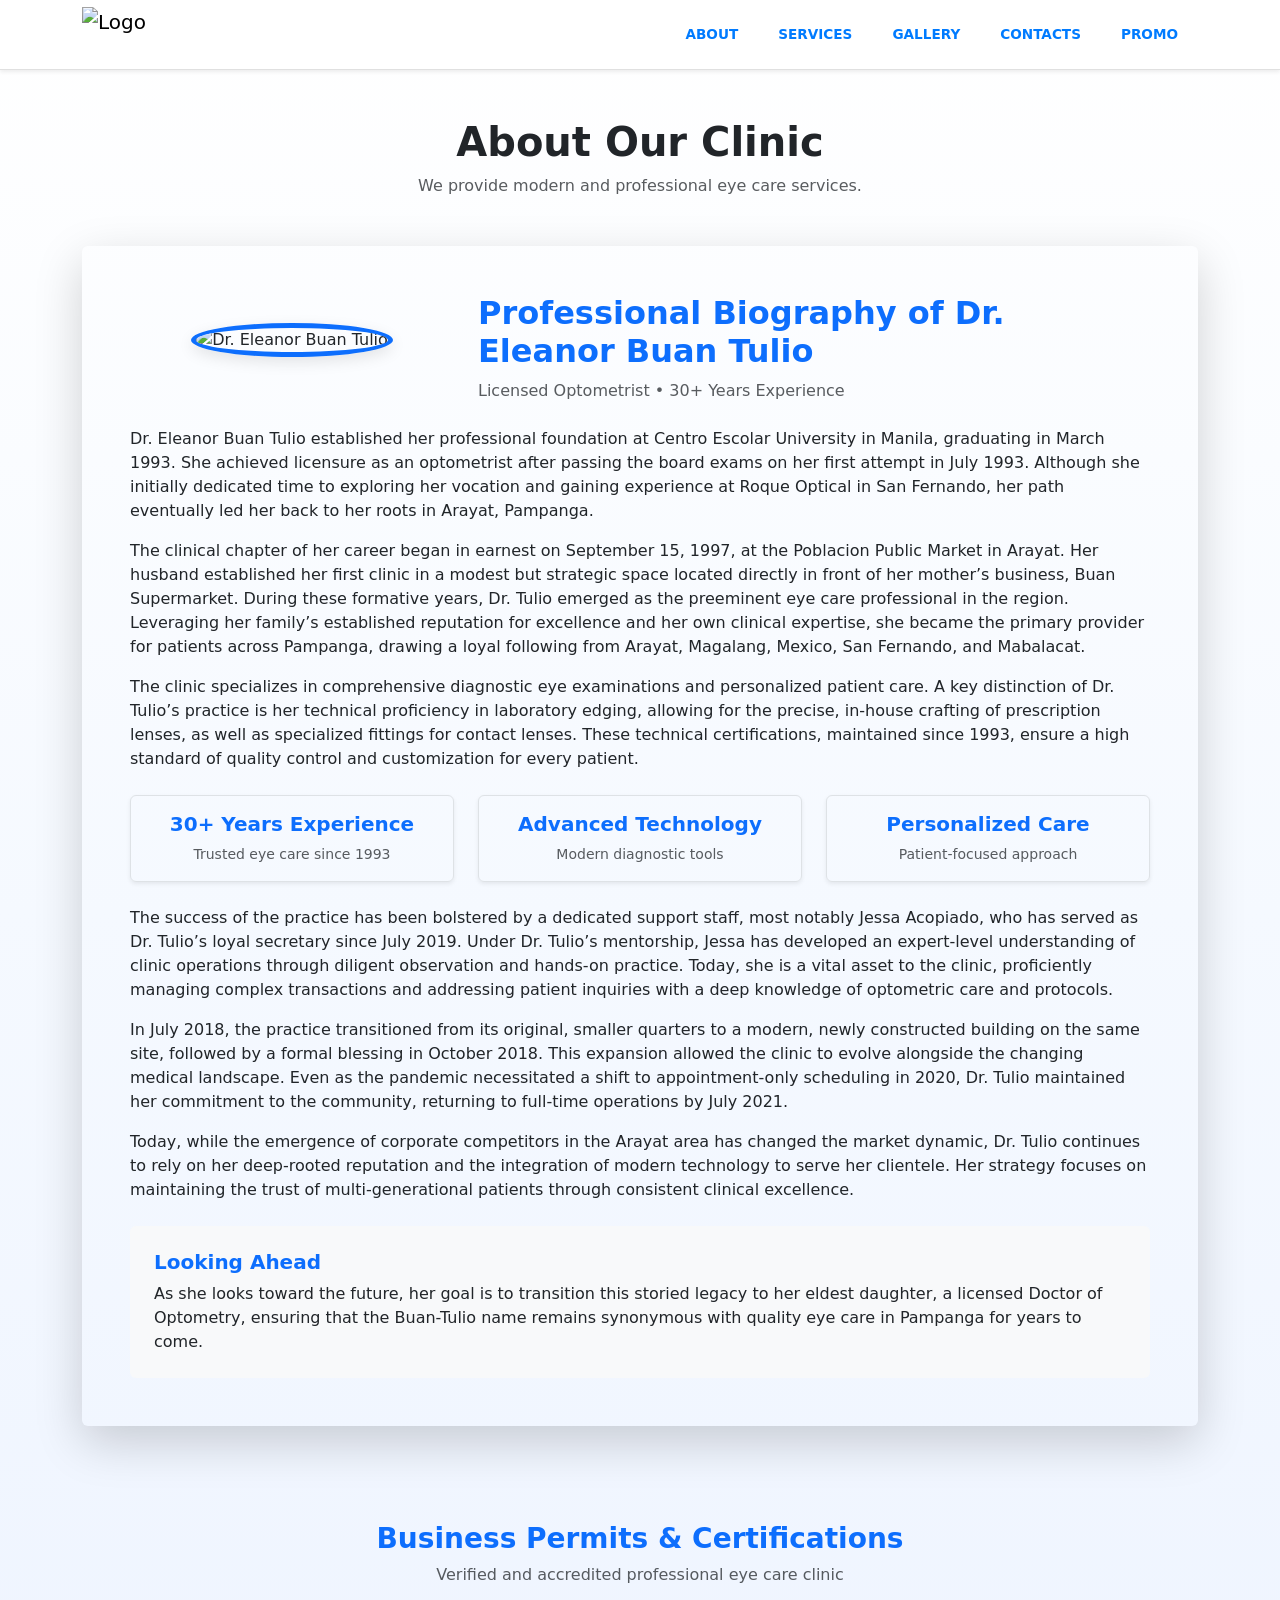
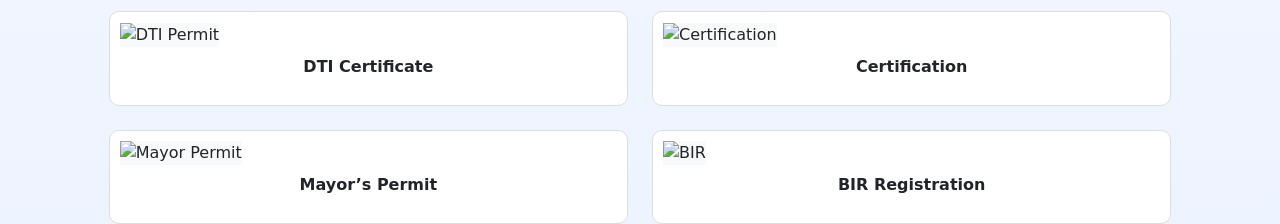
==== about.html @ 1bb29ece "Add files via upload" ====
<!DOCTYPE html>
<html lang="en">
<head>
<meta charset="UTF-8">
<meta name="viewport" content="width=device-width, initial-scale=1.0">
<title>About</title>
<link href="https://cdn.jsdelivr.net/npm/bootstrap@5.3.0/dist/css/bootstrap.min.css" rel="stylesheet">
<link rel="stylesheet" href="style.css">
</head>

<body>
<nav class="navbar navbar-expand-lg navbar-light bg-white sticky-top shadow-sm">
    <div class="container">
        <a class="navbar-brand" href="index.html">
            <img src="images/logo.png" alt="Logo" style="height:50px;">
        </a>

        <button class="navbar-toggler" type="button" data-bs-toggle="collapse" data-bs-target="#clinicNav">
            <span class="navbar-toggler-icon"></span>
        </button>

        <div class="collapse navbar-collapse" id="clinicNav">
            <ul class="navbar-nav ms-auto align-items-center">
                <li class="nav-item"><a class="nav-link" href="about.html">ABOUT</a></li>
                <li class="nav-item"><a class="nav-link" href="services.html">SERVICES</a></li>
                <li class="nav-item"><a class="nav-link active" href="gallery.html">GALLERY</a></li>
                <li class="nav-item"><a class="nav-link" href="contacts.html">CONTACTS</a></li>

                 <li class="nav-item"><a class="nav-link text-danger fw-bold" href="promo.html">PROMO</a></li>
      </ul>
    </div>
  </div>
</nav>
        </div>
    </div>

</nav>
<style>
  @import url('https://fonts.googleapis.com/css2?family=Poppins:wght@300;400;600&display=swap');

  section {
  background: linear-gradient(
    180deg,
    #ffffff 0%,
    #f5f9ff 50%,
    #eef4ff 100%
  ) !important;
}

    </style>
</head>

<body>

<section class="container py-5">

    <div class="text-center mb-5">
        <h1 class="fw-bold">About Our Clinic</h1>
        <p class="text-muted">We provide modern and professional eye care services.</p>
    </div>

    <div class="card border-0 shadow-lg">
        <div class="card-body p-5">

            <div class="row align-items-center mb-4">


    <div class="col-md-4 text-center mb-3">
        <img src="images/owner.jfif" alt="Dr. Eleanor Buan Tulio" class="owner-jfif">
    </div>

    <div class="col-md-8">
        <h2 class="fw-bold text-primary">
            Professional Biography of Dr. Eleanor Buan Tulio
        </h2>
        <p class="text-muted mb-0">Licensed Optometrist • 30+ Years Experience</p>
    </div>

</div>
            <p>
                Dr. Eleanor Buan Tulio established her professional foundation at Centro Escolar University in 
                Manila, graduating in March 1993. She achieved licensure as an optometrist after passing the 
                board exams on her first attempt in July 1993. Although she initially dedicated time to exploring 
                her vocation and gaining experience at Roque Optical in San Fernando, her path eventually led 
                her back to her roots in Arayat, Pampanga.
            </p>

            <p>
                The clinical chapter of her career began in earnest on September 15, 1997, at the Poblacion 
                Public Market in Arayat. Her husband established her first clinic in a modest but strategic space 
                located directly in front of her mother’s business, Buan Supermarket. During these formative 
                years, Dr. Tulio emerged as the preeminent eye care professional in the region. Leveraging her 
                family’s established reputation for excellence and her own clinical expertise, she became the 
                primary provider for patients across Pampanga, drawing a loyal following from Arayat, Magalang, 
                Mexico, San Fernando, and Mabalacat.
            </p>

            <p>
                The clinic specializes in comprehensive diagnostic eye examinations and personalized patient 
                care. A key distinction of Dr. Tulio’s practice is her technical proficiency in laboratory edging, 
                allowing for the precise, in-house crafting of prescription lenses, as well as specialized fittings 
                for contact lenses. These technical certifications, maintained since 1993, ensure a high 
                standard of quality control and customization for every patient.
            </p>

            <div class="row text-center my-4">
                <div class="col-md-4">
                    <div class="p-3 border rounded shadow-sm">
                        <h5 class="fw-bold text-primary">30+ Years Experience</h5>
                        <p class="small text-muted mb-0">Trusted eye care since 1993</p>
                    </div>
                </div>
                <div class="col-md-4">
                    <div class="p-3 border rounded shadow-sm">
                        <h5 class="fw-bold text-primary">Advanced Technology</h5>
                        <p class="small text-muted mb-0">Modern diagnostic tools</p>
                    </div>
                </div>
                <div class="col-md-4">
                    <div class="p-3 border rounded shadow-sm">
                        <h5 class="fw-bold text-primary">Personalized Care</h5>
                        <p class="small text-muted mb-0">Patient-focused approach</p>
                    </div>
                </div>
            </div>

            <p>
                The success of the practice has been bolstered by a dedicated support staff, most notably 
                Jessa Acopiado, who has served as Dr. Tulio’s loyal secretary since July 2019. Under Dr. 
                Tulio’s mentorship, Jessa has developed an expert-level understanding of clinic operations 
                through diligent observation and hands-on practice. Today, she is a vital asset to the clinic, 
                proficiently managing complex transactions and addressing patient inquiries with a deep 
                knowledge of optometric care and protocols.
            </p>

            <p>
                In July 2018, the practice transitioned from its original, smaller quarters to a modern, newly 
                constructed building on the same site, followed by a formal blessing in October 2018. This 
                expansion allowed the clinic to evolve alongside the changing medical landscape. Even as the 
                pandemic necessitated a shift to appointment-only scheduling in 2020, Dr. Tulio maintained her 
                commitment to the community, returning to full-time operations by July 2021.
            </p>

            <p>
                Today, while the emergence of corporate competitors in the Arayat area has changed the 
                market dynamic, Dr. Tulio continues to rely on her deep-rooted reputation and the integration 
                of modern technology to serve her clientele. Her strategy focuses on maintaining the trust of 
                multi-generational patients through consistent clinical excellence.
            </p>

            <div class="mt-4 p-4 bg-light rounded">
                <h5 class="fw-bold text-primary">Looking Ahead</h5>
                <p class="mb-0">
                    As she looks toward the future, her goal is to transition this storied legacy to her eldest 
                    daughter, a licensed Doctor of Optometry, ensuring that the Buan-Tulio name remains 
                    synonymous with quality eye care in Pampanga for years to come.
                </p>
            </div>

        </div>
    </div>
</section>

<div class="mt-5">
    <h3 class="fw-bold text-center text-primary mb-2">
        Business Permits & Certifications
    </h3>
    <p class="text-center text-muted mb-4">
        Verified and accredited professional eye care clinic
    </p>

    <div class="row justify-content-center g-4">

        <div class="col-md-5">
            <div class="permit-box">
                <img src="images/dti1.png" alt="DTI Permit">
                <p class="text-center mt-2 fw-semibold">DTI Certificate</p>
            </div>
        </div>

        <div class="col-md-5">
            <div class="permit-box">
                <img src="images/dti2.png" alt="Certification">
                <p class="text-center mt-2 fw-semibold">Certification</p>
            </div>
        </div>

        <div class="col-md-5">
            <div class="permit-box">
                <img src="images/dti3.png" alt="Mayor Permit">
                <p class="text-center mt-2 fw-semibold">Mayor’s Permit</p>
            </div>
        </div>

        <div class="col-md-5">
            <div class="permit-box">
                <img src="images/dti4.png" alt="BIR">
                <p class="text-center mt-2 fw-semibold">BIR Registration</p>
            </div>
        </div>

    </div>
</div>

</body>
</html>
---- style.css ----
/* 1. Reduce the overall thickness */
.navbar {
    padding-top: 2px !important;
    padding-bottom: 2px !important;
    border-bottom: 1px solid #e0e0e0; /* Very thin line at the bottom */
    background-color: white !important;
}

/* 2. Change Nav Links from Green to Blue */
.nav-link {
    color: #007bff !important; /* Professional Blue */
    font-weight: 600;
    font-size: 0.85rem; /* Slightly smaller to keep it slim */
    margin: 0 12px;
    text-transform: uppercase;
}

/* 3. Hover effect for links */
.nav-link:hover {
    color: #0056b3 !important; /* Darker blue when hovering */
}

/* 4. The PROMO!! Button (Now Blue) */
.promo-btn {
    border: 2px solid #007bff !important; 
    color: #007bff !important;
    padding: 3px 15px !important; /* Very slim padding */
    border-radius: 4px;
    font-weight: bold;
    transition: all 0.2s ease-in-out;
}

/* 5. Promo Button Hover */
.promo-btn:hover {
    background-color: #007bff !important;
    color: white !important;
}

/* 6. Keep the Logo height small so it doesn't stretch the bar */
.navbar-brand img {
    height: 55px !important; /* This controls the thickness of the whole bar */
    width: auto;
    display: block;
}

/* 7. Ensure the mobile menu looks right */
@media (max-width: 991px) {
    .navbar-nav {
        padding: 10px 0;
    }
    .promo-btn {
        display: inline-block;
        margin-top: 10px;
    }
}

/* Simple clean permit design */
.permit-box {
    background: #fff;
    border-radius: 10px;
    padding: 10px;
    border: 1px solid #ddd;
    transition: 0.3s;
}

/* Image full view (no crop) */
.permit-box img {
    width: 100%;
    height: 250px;
    object-fit: contain;
    background: #f8f9fa;
}

/* Simple hover */
.permit-box:hover {
    transform: scale(1.03);
}

/* Owner Image */
.owner-jfif {
    width: 220px;
    height: 220px;
    object-fit: cover;
    border-radius: 50%; /* makes it circle */
    border: 5px solid #0d6efd;
    box-shadow: 0 5px 15px rgba(0,0,0,0.1);
}

/* Service Card Design */
.service-card {
    background: #fff;
    border-radius: 12px;
    border: 1px solid #eee;
    transition: 0.3s;
    height: 100%;
}

/* Hover effect */
.service-card:hover {
    transform: translateY(-8px);
    box-shadow: 0 10px 25px rgba(0,0,0,0.1);
}

/* Icon style */
.service-icon {
    font-size: 50px;
    color: #0d6efd;
}

 /* Services Cards */
.service-card {
    background: #fff;
    border-radius: 12px;
    border: 1px solid #eee;
    transition: 0.3s;
    height: 100%;
}
.service-card:hover {
    transform: translateY(-5px);
    box-shadow: 0 8px 20px rgba(0,0,0,0.1);
}
.service-icon {
    font-size: 50px;
    color: #0d6efd;
}
/* Modal Images */
.modal-content img {
    max-height: 300px;
    object-fit: contain;
    width: 100%;
}

html, body {
  min-height: 100%;
  margin: 0;
  background: linear-gradient(
    180deg,
    #ffffff 0%,
    #f5f9ff 50%,
    #eef4ff 100%
  ) !important;
}


body {
    min-height: 100vh;
    margin: 0;
    background: linear-gradient(180deg, #ffffff 0%, #f5f9ff 50%, #eef4ff 100%) !important;
}

/* Make sections/cards see-through so gradient shows */
.card,
.container,
section {
    background: transparent !important;
}
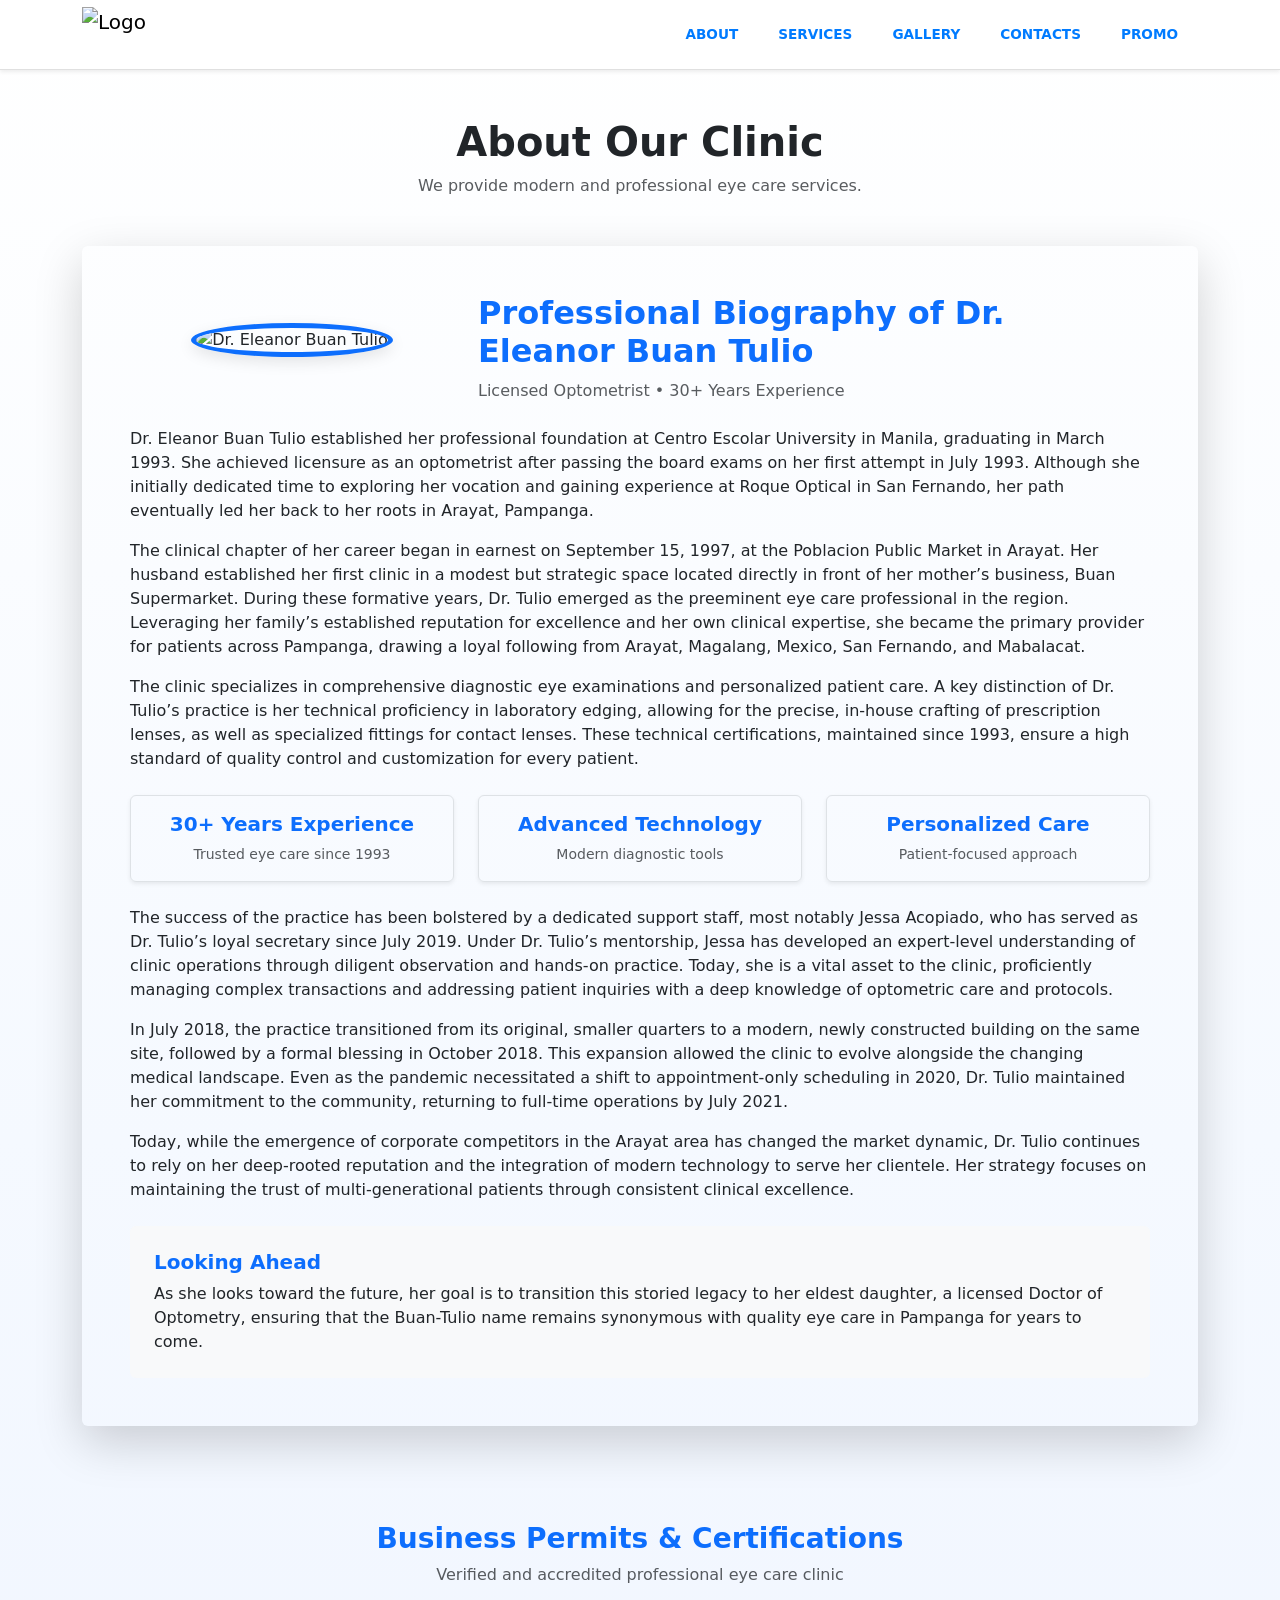
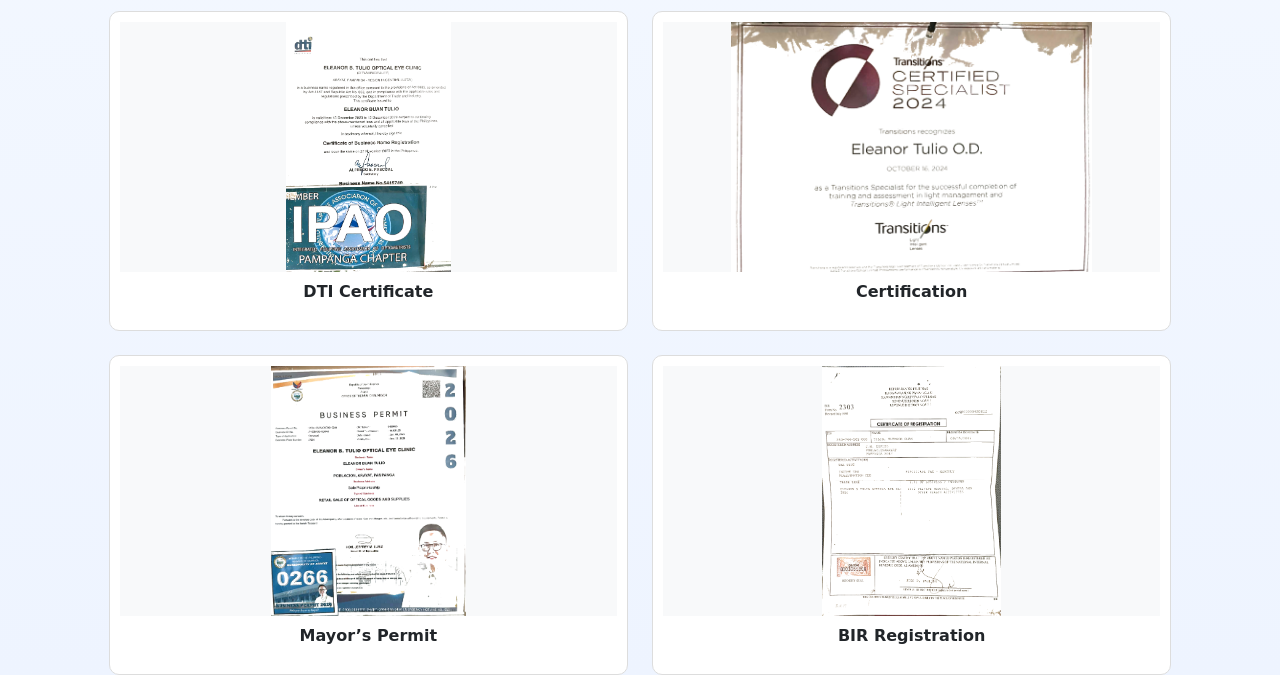
==== commit e7b04545: "Update about.html" ====
--- a/about.html
+++ b/about.html
@@ -203,4 +203,4 @@
 </div>
 
 </body>
-</html>+</html>
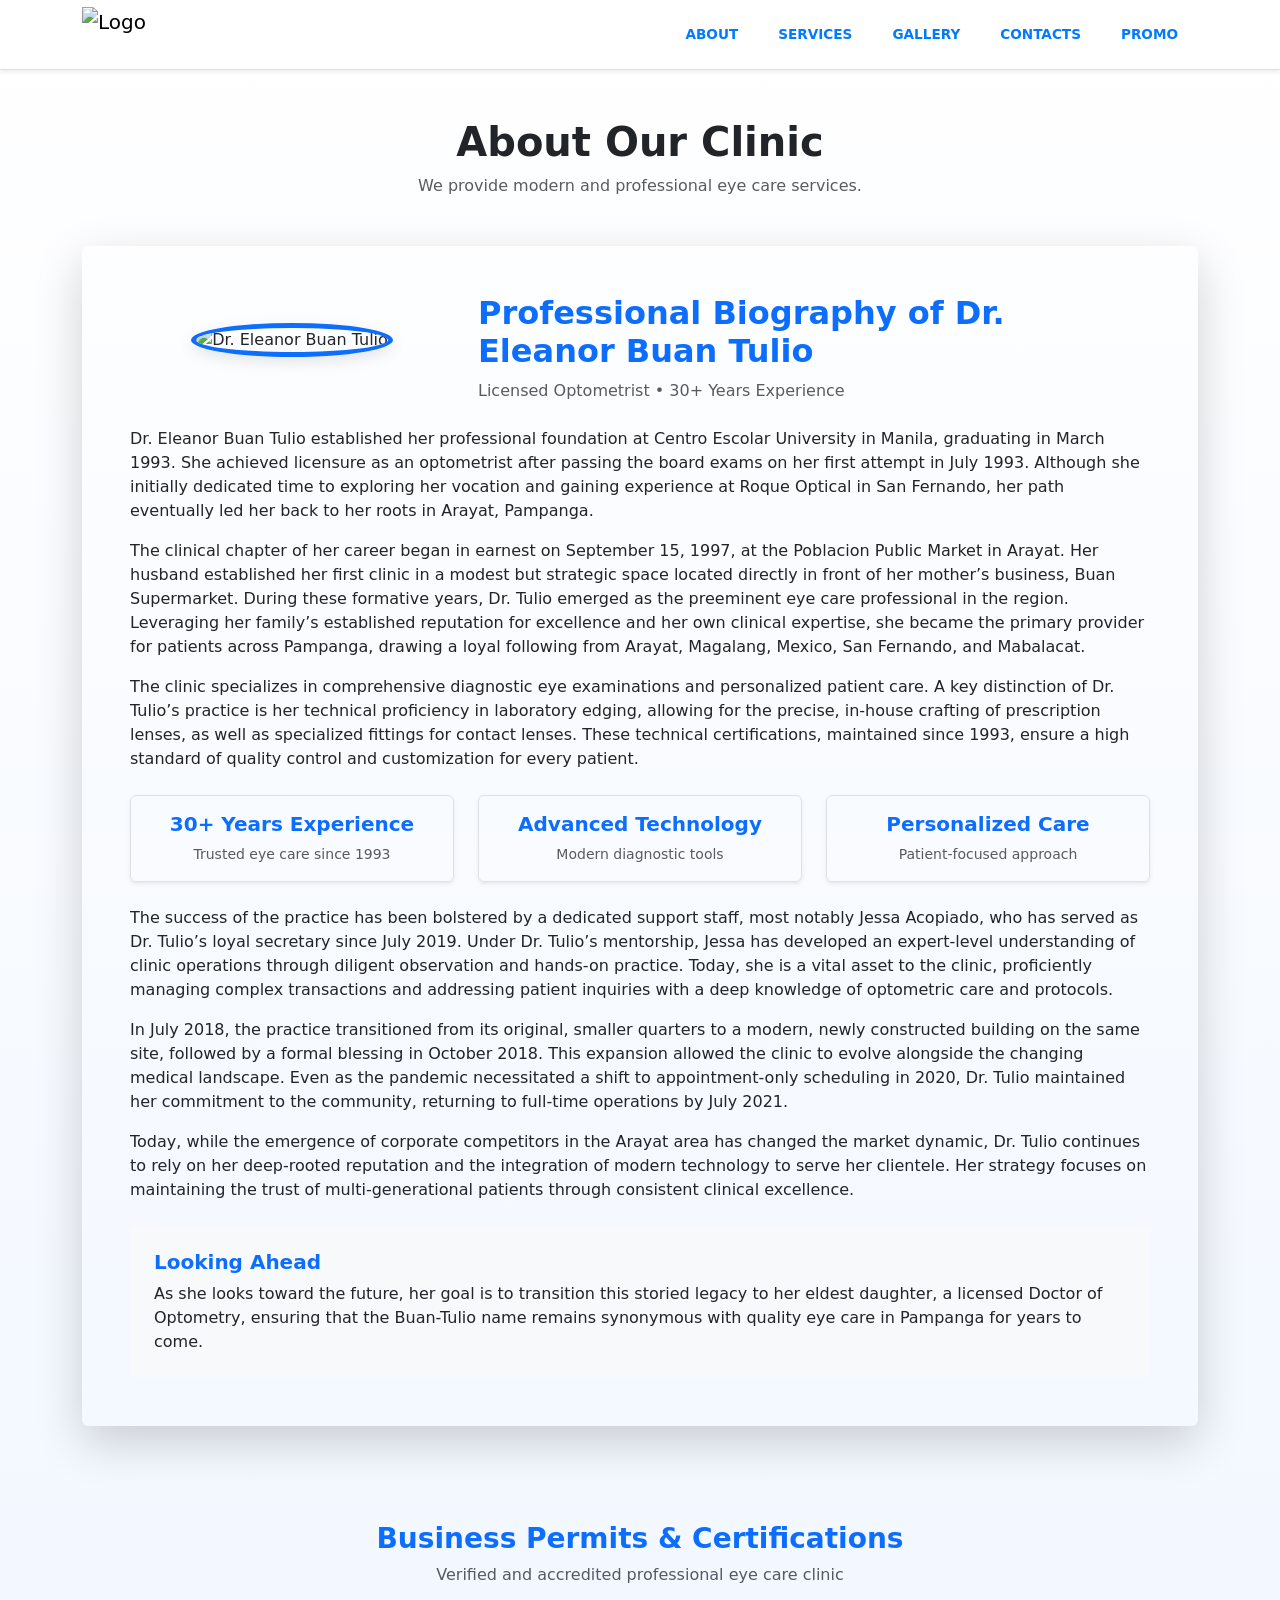
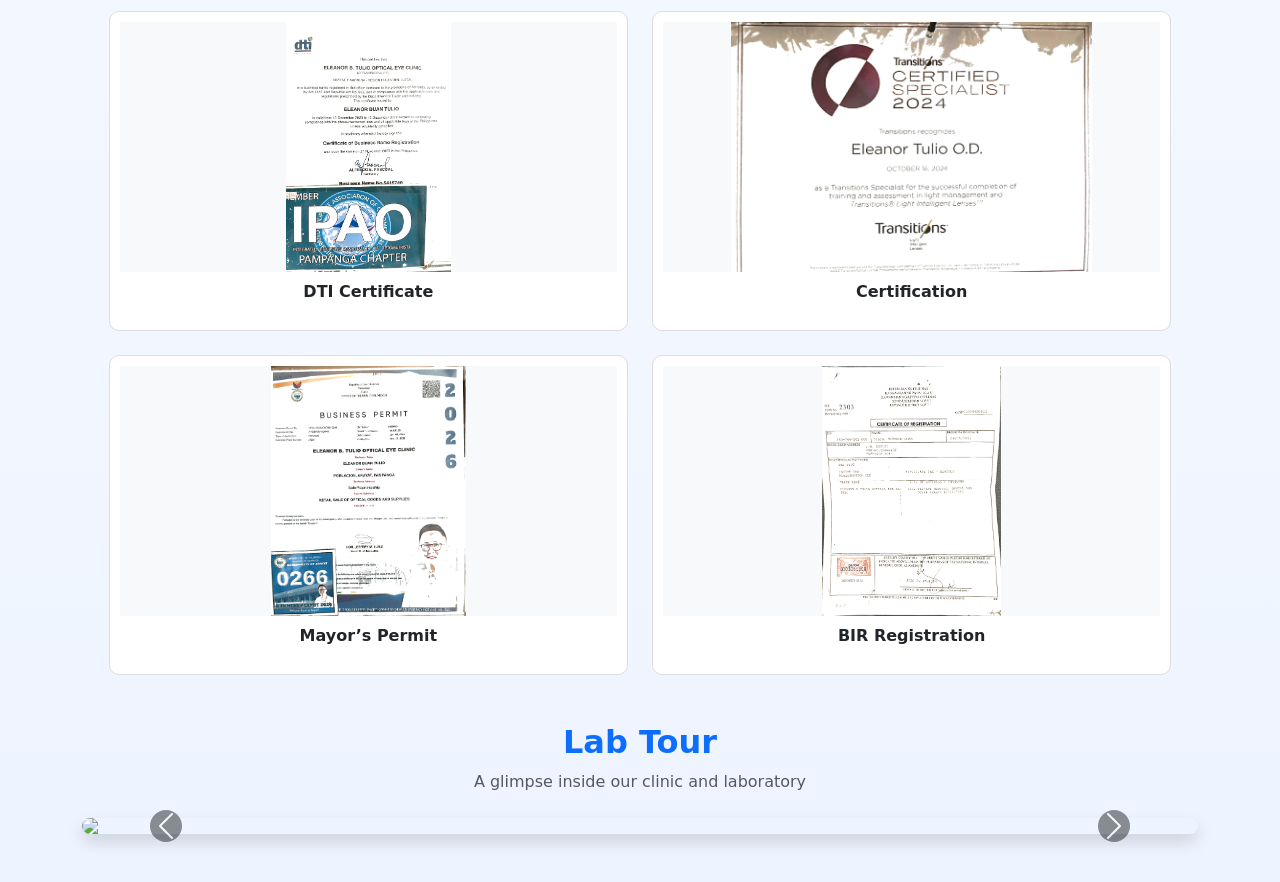
==== commit 89825040: "Update about.html" ====
--- a/about.html
+++ b/about.html
@@ -64,11 +64,12 @@
 
             <div class="row align-items-center mb-4">
 
-
+    <!-- Owner Image -->
     <div class="col-md-4 text-center mb-3">
         <img src="images/owner.jfif" alt="Dr. Eleanor Buan Tulio" class="owner-jfif">
     </div>
 
+    <!-- Owner Text -->
     <div class="col-md-8">
         <h2 class="fw-bold text-primary">
             Professional Biography of Dr. Eleanor Buan Tulio
@@ -160,7 +161,7 @@
         </div>
     </div>
 </section>
-
+<!-- Permits Section -->
 <div class="mt-5">
     <h3 class="fw-bold text-center text-primary mb-2">
         Business Permits & Certifications
@@ -202,5 +203,62 @@
     </div>
 </div>
 
+<section class="container py-5">
+
+    <div class="text-center mb-4">
+        <h2 class="fw-bold text-primary">Lab Tour</h2>
+        <p class="text-muted">A glimpse inside our clinic and laboratory</p>
+    </div>
+
+    <div id="labCarousel" class="carousel slide carousel-fade" data-bs-ride="carousel">
+
+        <div class="carousel-inner rounded-4 shadow">
+
+            <div class="carousel-item active">
+                <img src="images/lab1.png" class="d-block w-100">
+            </div>
+
+            <div class="carousel-item">
+                <img src="images/lab2.png" class="d-block w-100">
+            </div>
+
+            <div class="carousel-item">
+                <img src="images/lab3.png" class="d-block w-100">
+            </div>
+
+            <div class="carousel-item">
+                <img src="images/lab4.png" class="d-block w-100">
+            </div>
+
+            <div class="carousel-item">
+                <img src="images/lab5.png" class="d-block w-100">
+            </div>
+
+            <div class="carousel-item">
+                <img src="images/lab6.png" class="d-block w-100">
+            </div>
+
+        </div>
+
+        <!-- Controls -->
+        <button class="carousel-control-prev" type="button" data-bs-target="#labCarousel" data-bs-slide="prev">
+            <span class="carousel-control-prev-icon bg-dark rounded-circle p-2"></span>
+        </button>
+
+        <button class="carousel-control-next" type="button" data-bs-target="#labCarousel" data-bs-slide="next">
+            <span class="carousel-control-next-icon bg-dark rounded-circle p-2"></span>
+        </button>
+
+    </div>
+
+</section>
+
+<div id="labCarousel" class="carousel slide carousel-fade"
+     data-bs-ride="carousel"
+     data-bs-interval="2000"
+     data-bs-wrap="true">
+
+<script src="https://cdn.jsdelivr.net/npm/bootstrap@5.3.0/dist/js/bootstrap.bundle.min.js"></script>
+
 </body>
 </html>
--- a/style.css
+++ b/style.css
@@ -154,4 +154,4 @@
 .container,
 section {
     background: transparent !important;
-}+}
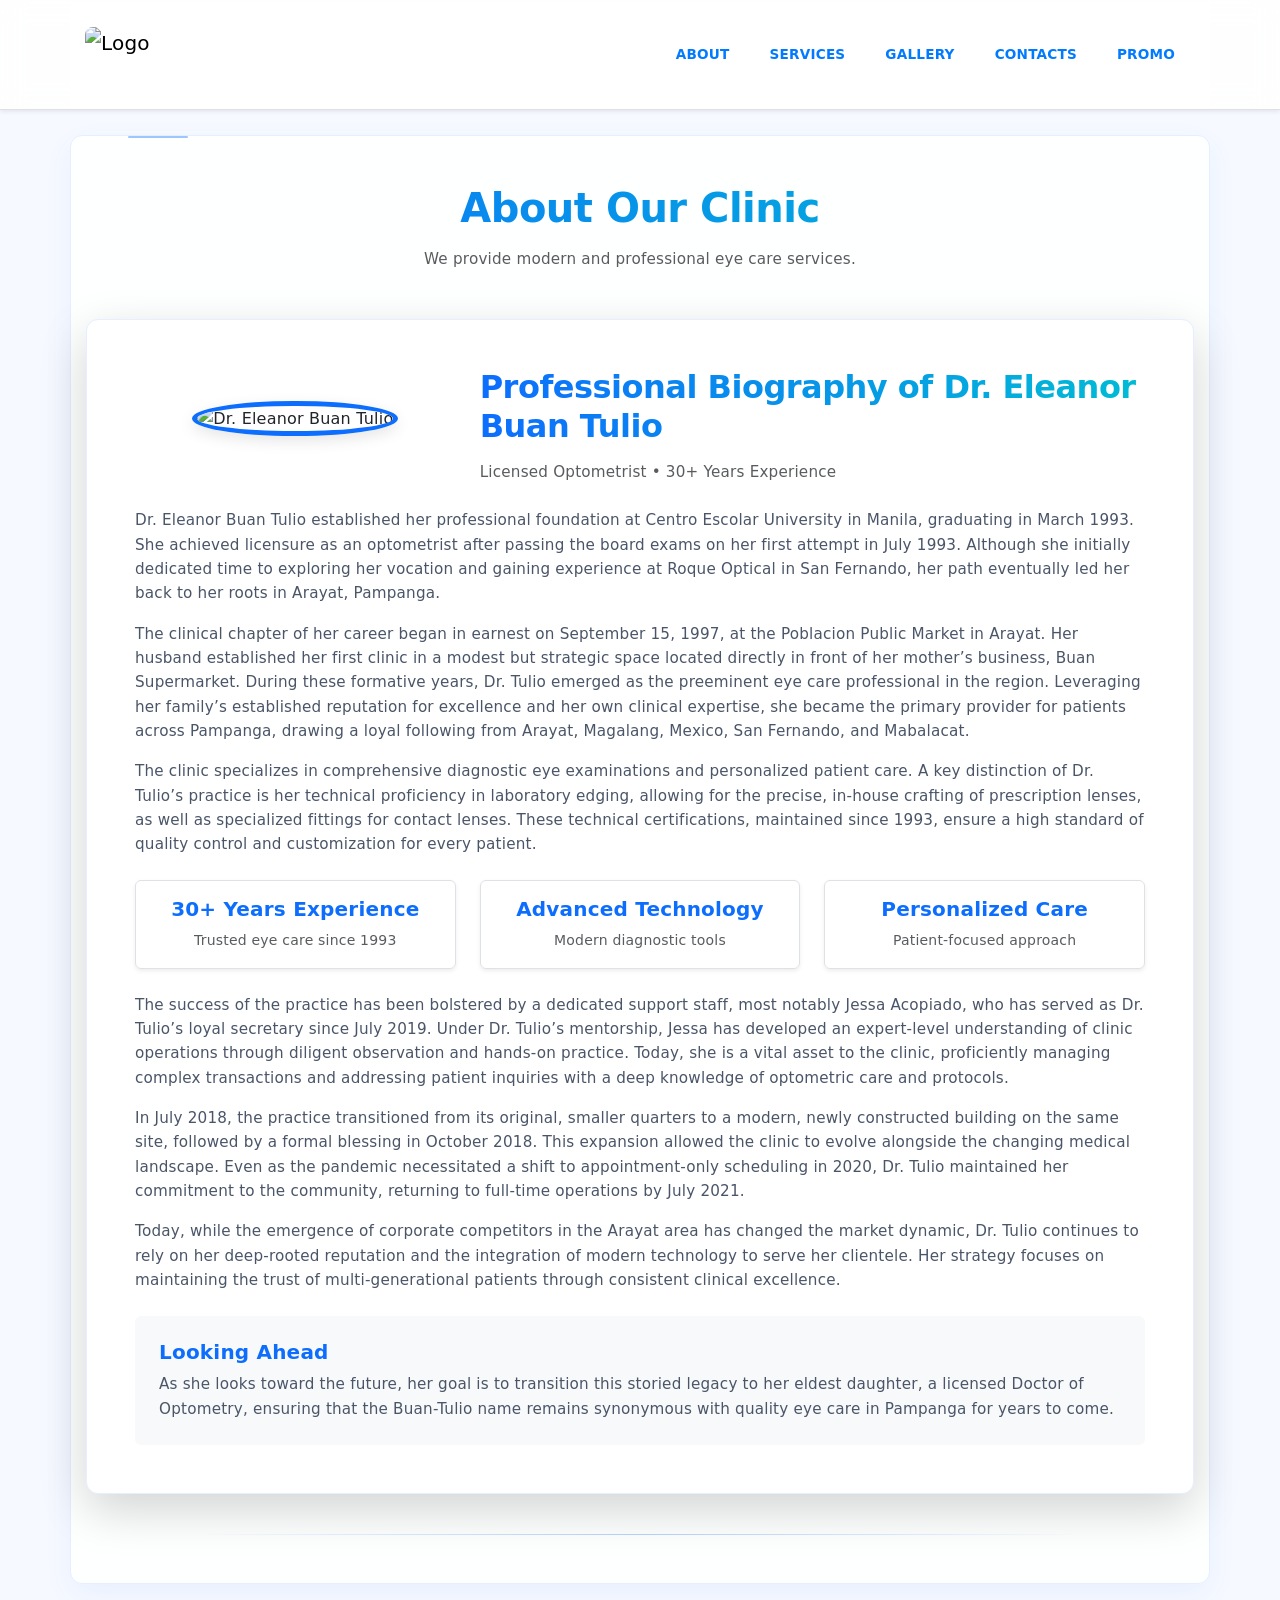
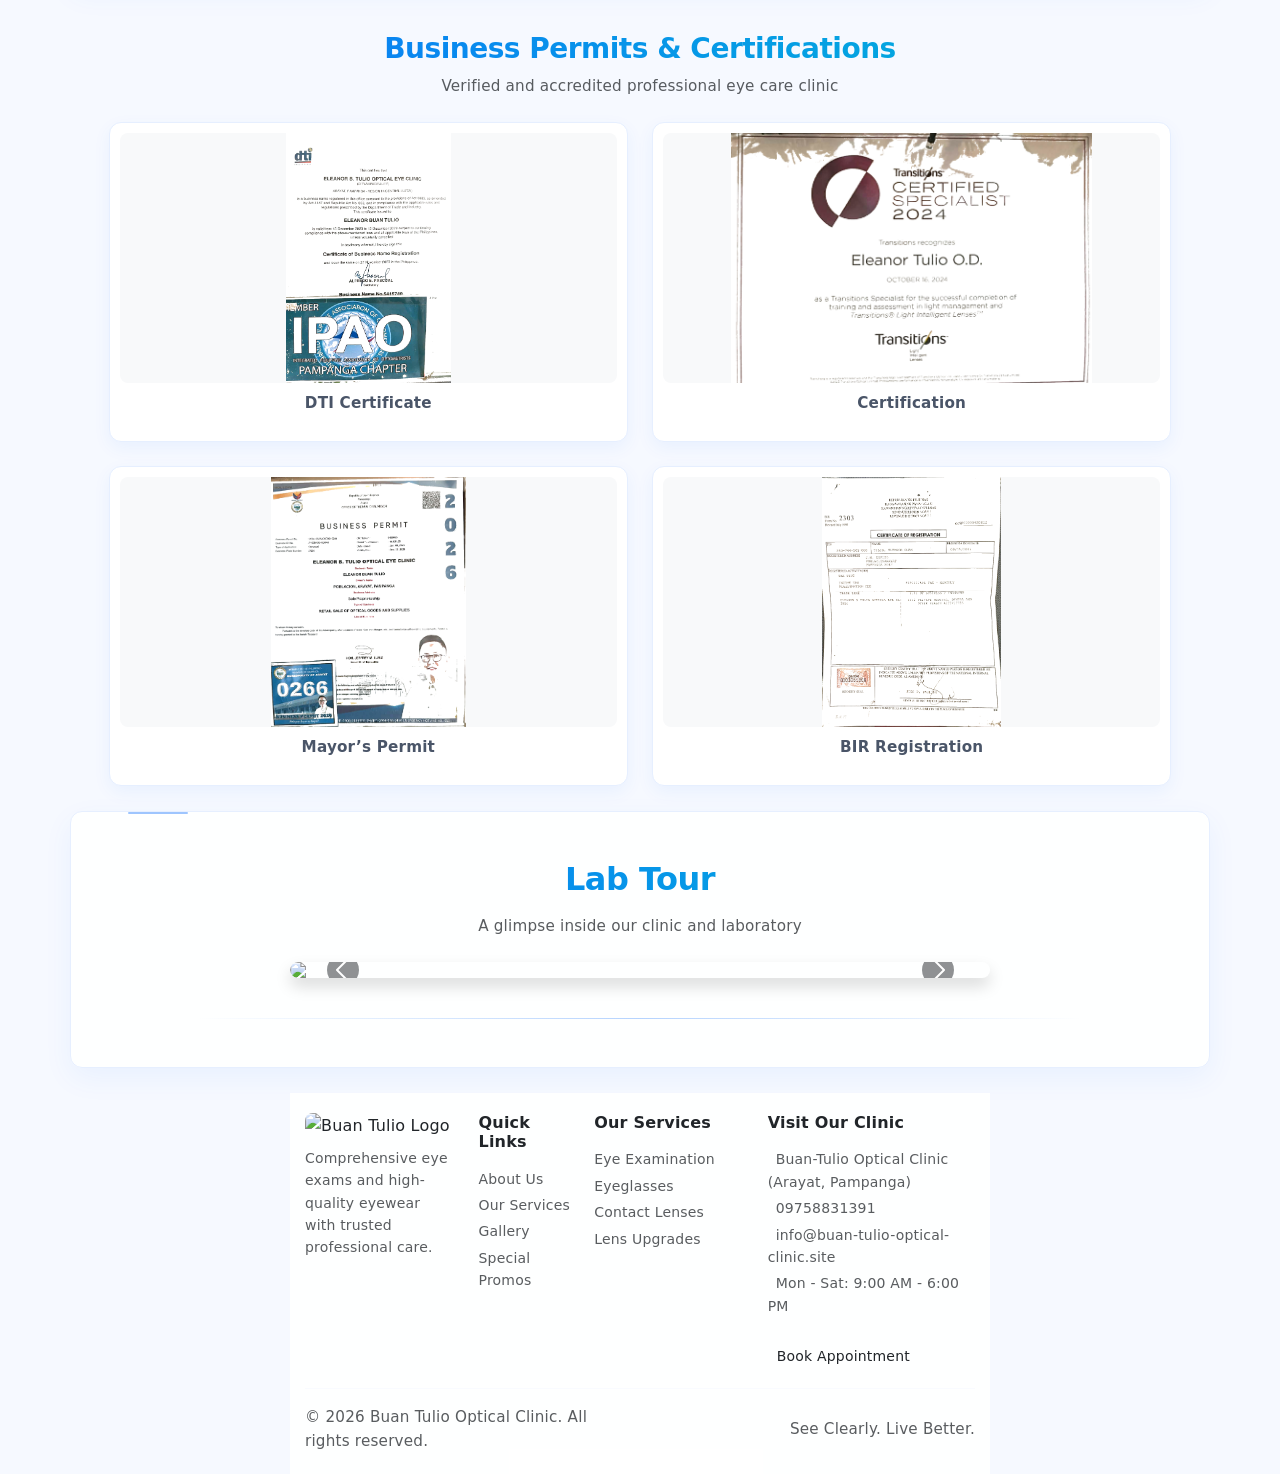
==== commit e31f51e5: "Update about.html" ====
--- a/about.html
+++ b/about.html
@@ -3,7 +3,8 @@
 <head>
 <meta charset="UTF-8">
 <meta name="viewport" content="width=device-width, initial-scale=1.0">
-<title>About</title>
+<title>Buan Tulio Optical Clinic</title>
+<link rel="icon" type="logo.jfif" href="/images/favicon.ico">
 <link href="https://cdn.jsdelivr.net/npm/bootstrap@5.3.0/dist/css/bootstrap.min.css" rel="stylesheet">
 <link rel="stylesheet" href="style.css">
 </head>
@@ -259,6 +260,60 @@
      data-bs-wrap="true">
 
 <script src="https://cdn.jsdelivr.net/npm/bootstrap@5.3.0/dist/js/bootstrap.bundle.min.js"></script>
-
+<footer class="footer-section mt-0 py-0"> <div class="container">
+        <div class="row gy-3"> <div class="col-lg-3 col-md-6">
+                <div class="footer-brand">
+                    <img src="images/logo.png" alt="Buan Tulio Logo" style="height: 40px;" class="mb-2">
+                    <p class="text-muted small">
+                        Comprehensive eye exams and high-quality eyewear with trusted professional care.
+                    </p>
+                </div>
+            </div>
+
+            <div class="col-lg-2 col-md-6">
+                <h6 class="fw-bold mb-3">Quick Links</h6>
+                <ul class="list-unstyled footer-links small">
+                    <li class="mb-1"><a href="about.html" class="text-decoration-none text-muted">About Us</a></li>
+                    <li class="mb-1"><a href="services.html" class="text-decoration-none text-muted">Our Services</a></li>
+                    <li class="mb-1"><a href="gallery.html" class="text-decoration-none text-muted">Gallery</a></li>
+                    <li><a href="promo.html" class="text-decoration-none text-muted">Special Promos</a></li>
+                </ul>
+            </div>
+
+            <div class="col-lg-3 col-md-6">
+                <h6 class="fw-bold mb-3">Our Services</h6>
+                <ul class="list-unstyled footer-links small text-muted">
+                    <li class="mb-1">Eye Examination</li>
+                    <li class="mb-1">Eyeglasses</li>
+                    <li class="mb-1">Contact Lenses</li>
+                    <li>Lens Upgrades</li>
+                </ul>
+            </div>
+
+            <div class="col-lg-4 col-md-6">
+                <h6 class="fw-bold mb-3">Visit Our Clinic</h6>
+                <ul class="list-unstyled footer-contact small text-muted">
+                    <li class="mb-1"><i class="fas fa-map-marker-alt text-teal me-2"></i> Buan-Tulio Optical Clinic (Arayat, Pampanga)</li>
+                    <li class="mb-1"><i class="fas fa-phone-alt text-teal me-2"></i> 09758831391</li>
+                    <li class="mb-1"><i class="fas fa-envelope text-teal me-2"></i> info@buan-tulio-optical-clinic.site</li>
+                    <li><i class="fas fa-clock text-teal me-2"></i> Mon - Sat: 9:00 AM - 6:00 PM</li>
+                </ul>
+                <a href="#appointment" class="btn btn-teal-outline btn-sm mt-2">Book Appointment</a>
+            </div>
+
+        </div>
+
+        <hr class="my-3 border-light">
+
+        <div class="row align-items-center small">
+            <div class="col-md-6 text-center text-md-start">
+                <p class="mb-0 text-muted">&copy; 2026 Buan Tulio Optical Clinic. All rights reserved.</p>
+            </div>
+            <div class="col-md-6 text-center text-md-end">
+                <p class="mb-0 text-muted">See Clearly. Live Better.</p>
+            </div>
+        </div>
+    </div>
+</footer>
 </body>
 </html>
--- a/style.css
+++ b/style.css
@@ -155,3 +155,541 @@
 section {
     background: transparent !important;
 }
+
+/* ============================= */
+/* 🌟 PREMIUM UI ENHANCEMENTS   */
+/* (ADD ONLY - DO NOT MODIFY)   */
+/* ============================= */
+
+
+/* 1. Smooth global transitions */
+* {
+    transition: all 0.25s ease-in-out;
+}
+
+
+/* 2. Add subtle animated gradient glow to background */
+body::before {
+    content: "";
+    position: fixed;
+    top: -50%;
+    left: -50%;
+    width: 200%;
+    height: 200%;
+    background: radial-gradient(circle at 30% 30%, rgba(13,110,253,0.10), transparent 40%),
+                radial-gradient(circle at 70% 70%, rgba(0,123,255,0.08), transparent 40%);
+    animation: floatGlow 12s infinite alternate ease-in-out;
+    z-index: -2;
+}
+
+@keyframes floatGlow {
+    0% {
+        transform: translate(0px, 0px);
+    }
+    100% {
+        transform: translate(30px, -20px);
+    }
+}
+
+
+/* 3. Glass effect cards (premium look) */
+.card,
+.permit-box,
+.service-card {
+    background: rgba(255, 255, 255, 0.75) !important;
+    backdrop-filter: blur(10px);
+    border: 1px solid rgba(255, 255, 255, 0.4) !important;
+    box-shadow: 0 10px 30px rgba(0, 0, 0, 0.06);
+}
+
+
+/* 4. Premium hover lift effect for ALL cards */
+.card:hover,
+.permit-box:hover,
+.service-card:hover {
+    transform: translateY(-10px) scale(1.02);
+    box-shadow: 0 18px 40px rgba(13, 110, 253, 0.15);
+}
+
+
+/* 5. Make headings look premium gradient */
+h1, h2, h3 {
+    background: linear-gradient(90deg, #0d6efd, #00bcd4);
+    -webkit-background-clip: text;
+    -webkit-text-fill-color: transparent;
+    font-weight: 700;
+}
+
+
+/* 6. Premium buttons glow effect */
+button, .btn {
+    position: relative;
+    overflow: hidden;
+}
+
+/* button shine animation */
+button::after, .btn::after {
+    content: "";
+    position: absolute;
+    top: 0;
+    left: -100%;
+    width: 60%;
+    height: 100%;
+    background: rgba(255,255,255,0.3);
+    transform: skewX(-25deg);
+}
+
+button:hover::after, .btn:hover::after {
+    left: 120%;
+    transition: 0.6s ease;
+}
+
+
+/* 7. Navbar premium upgrade (glass feel) */
+.navbar {
+    background: rgba(255, 255, 255, 0.85) !important;
+    backdrop-filter: blur(12px);
+}
+
+
+/* 8. Smooth image hover zoom */
+img {
+    transition: transform 0.4s ease, filter 0.4s ease;
+}
+
+img:hover {
+    transform: scale(1.03);
+    filter: brightness(1.05);
+}
+
+
+/* 9. Soft section spacing improvement */
+section {
+    padding-top: 60px;
+    padding-bottom: 60px;
+}
+
+
+/* 10. Scroll smooth behavior */
+html {
+    scroll-behavior: smooth;
+}
+
+
+/* 11. Subtle divider line between sections */
+section:not(:last-child)::after {
+    content: "";
+    display: block;
+    margin: 40px auto 0;
+    width: 80%;
+    height: 1px;
+    background: linear-gradient(to right, transparent, rgba(13,110,253,0.3), transparent);
+}
+
+/* ============================= */
+/* 🌈 PREMIUM GRADIENT BACKGROUND */
+/* ============================= */
+
+/* Stronger animated gradient base */
+body {
+    background: linear-gradient(-45deg, #e0f2ff, #ffffff, #e8f0ff, #f3e8ff) !important;
+    background-size: 400% 400% !important;
+    animation: gradientMove 15s ease infinite;
+}
+
+/* Smooth animation */
+@keyframes gradientMove {
+    0% {
+        background-position: 0% 50%;
+    }
+    50% {
+        background-position: 100% 50%;
+    }
+    100% {
+        background-position: 0% 50%;
+    }
+}
+
+
+/* Floating soft color blobs */
+body::after {
+    content: "";
+    position: fixed;
+    top: 20%;
+    left: 10%;
+    width: 300px;
+    height: 300px;
+    background: radial-gradient(circle, rgba(13,110,253,0.25), transparent 60%);
+    filter: blur(60px);
+    z-index: -1;
+    animation: floatBlob 10s ease-in-out infinite alternate;
+}
+
+@keyframes floatBlob {
+    from {
+        transform: translateY(0px) translateX(0px);
+    }
+    to {
+        transform: translateY(40px) translateX(30px);
+    }
+}
+
+
+/* Second floating blob */
+body::before {
+    content: "";
+    position: fixed;
+    bottom: 10%;
+    right: 10%;
+    width: 350px;
+    height: 350px;
+    background: radial-gradient(circle, rgba(0,188,212,0.18), transparent 60%);
+    filter: blur(70px);
+    z-index: -1;
+    animation: floatBlob2 12s ease-in-out infinite alternate;
+}
+
+@keyframes floatBlob2 {
+    from {
+        transform: translateY(0px) translateX(0px);
+    }
+    to {
+        transform: translateY(-40px) translateX(-20px);
+    }
+}
+
+/* ============================= */
+/* 💙 CLEAN PREMIUM BLUE BACKGROUND */
+/* (Matches logo + medical theme) */
+/* ============================= */
+
+/* Subtle blue-white animated background */
+body {
+    background: linear-gradient(-45deg,
+        #ffffff,
+        #f4f8ff,
+        #eaf2ff,
+        #ffffff
+    ) !important;
+
+    background-size: 300% 300% !important;
+    animation: cleanBlueMove 18s ease infinite;
+}
+
+/* Soft smooth movement */
+@keyframes cleanBlueMove {
+    0% {
+        background-position: 0% 50%;
+    }
+    50% {
+        background-position: 100% 50%;
+    }
+    100% {
+        background-position: 0% 50%;
+    }
+}
+
+
+/* Soft BLUE glow (no other colors) */
+body::before {
+    content: "";
+    position: fixed;
+    top: 15%;
+    left: 10%;
+    width: 320px;
+    height: 320px;
+    background: radial-gradient(circle, rgba(13,110,253,0.18), transparent 60%);
+    filter: blur(70px);
+    z-index: -1;
+    animation: floatBlue1 12s ease-in-out infinite alternate;
+}
+
+@keyframes floatBlue1 {
+    from {
+        transform: translate(0px, 0px);
+    }
+    to {
+        transform: translate(40px, 30px);
+    }
+}
+
+
+/* Second BLUE glow */
+body::after {
+    content: "";
+    position: fixed;
+    bottom: 10%;
+    right: 10%;
+    width: 380px;
+    height: 380px;
+    background: radial-gradient(circle, rgba(0,123,255,0.15), transparent 60%);
+    filter: blur(80px);
+    z-index: -1;
+    animation: floatBlue2 14s ease-in-out infinite alternate;
+}
+
+@keyframes floatBlue2 {
+    from {
+        transform: translate(0px, 0px);
+    }
+    to {
+        transform: translate(-30px, -40px);
+    }
+}
+
+
+/* ============================= */
+/* 💎 PREMIUM UI ENHANCEMENT PACK */
+/* ============================= */
+
+
+/* 1. Better page structure spacing */
+section {
+    padding: 80px 20px;
+    position: relative;
+}
+
+
+/* 2. Add subtle section container feel (prevents "plain white space") */
+.container, .container-fluid {
+    padding: 20px;
+}
+
+
+/* 3. Premium “soft panel” sections */
+section {
+    background: rgba(255,255,255,0.65);
+    backdrop-filter: blur(8px);
+    border-radius: 18px;
+    margin: 30px auto;
+    width: 95%;
+    box-shadow: 0 10px 30px rgba(13,110,253,0.06);
+}
+
+
+/* 4. Add elegant top highlight line for sections */
+section::before {
+    content: "";
+    position: absolute;
+    top: 0;
+    left: 5%;
+    width: 90%;
+    height: 2px;
+    background: linear-gradient(to right, transparent, #0d6efd, transparent);
+    opacity: 0.4;
+}
+
+
+/* 5. Make ALL text feel more modern */
+body {
+    letter-spacing: 0.2px;
+    line-height: 1.6;
+}
+
+
+/* 6. Improve paragraph readability */
+p {
+    color: #4b5563;
+    font-size: 0.95rem;
+}
+
+
+/* 7. Make headings feel more “luxury UI” */
+h1, h2, h3 {
+    letter-spacing: -0.5px;
+    margin-bottom: 15px;
+}
+
+
+/* 8. Better cards (even stronger depth) */
+.card, .service-card, .permit-box {
+    border-radius: 16px !important;
+    border: 1px solid rgba(13,110,253,0.08) !important;
+}
+
+
+/* 9. Add subtle hover glow everywhere */
+.card:hover, .service-card:hover, .permit-box:hover {
+    box-shadow: 0 20px 40px rgba(13,110,253,0.18) !important;
+}
+
+
+/* 10. Make images feel less flat */
+img {
+    border-radius: 10px;
+}
+
+
+/* 11. Add subtle divider spacing between elements */
+hr {
+    border: none;
+    height: 1px;
+    background: linear-gradient(to right, transparent, #cfe2ff, transparent);
+    margin: 40px 0;
+}
+
+
+/* 12. Smooth scroll feel upgrade */
+html {
+    scroll-behavior: smooth;
+}
+
+/* ============================= */
+/* 🚨 HARD FIX: MODAL + OVERLAY */
+/* ============================= */
+
+/* Force modal above EVERYTHING */
+.modal {
+    position: fixed !important;
+    z-index: 999999 !important;
+}
+
+/* Force backdrop behind modal */
+.modal-backdrop {
+    position: fixed !important;
+    z-index: 999998 !important;
+    opacity: 0.4 !important;
+}
+
+/* Make sure modal is fully clickable */
+.modal-content {
+    position: relative !important;
+    z-index: 1000000 !important;
+    pointer-events: auto !important;
+}
+
+/* Fix close button always clickable */
+.btn-close,
+.close {
+    pointer-events: auto !important;
+    z-index: 1000001 !important;
+}
+
+
+/* ============================= */
+/* 🌤 FIX DARK OVERLAY PROBLEM */
+/* ============================= */
+
+/* REMOVE any heavy darkness from overlays */
+.modal-backdrop.show {
+    background-color: rgba(0,0,0,0.4) !important;
+}
+
+/* Prevent stacking dark layers */
+body.modal-open {
+    overflow: hidden !important;
+}
+
+
+/* ============================= */
+/* 💡 FORCE BRIGHT VISIBILITY */
+/* ============================= */
+
+/* undo too-dark section styling */
+section,
+.container,
+.card,
+.service-card,
+.permit-box {
+    background: rgba(255,255,255,0.95) !important;
+    backdrop-filter: none !important;
+}
+
+
+/* ============================= */
+/* 💙 CLEAN MODERN BLUE THEME   */
+/* (NO ANIMATION / NO HEAVY FX) */
+/* ============================= */
+
+
+/* 1. Soft overall background (very subtle blue tint) */
+body {
+    background: #f6f9ff !important;
+}
+
+
+/* 2. Add gentle section separation (fix plain look) */
+section {
+    margin: 25px auto !important;
+    width: 95%;
+    padding: 60px 20px;
+    background: #ffffff !important;
+    border-radius: 12px;
+    border: 1px solid #e6efff;
+}
+
+
+/* 3. Slight blue accent line (very subtle, not flashy) */
+section::before {
+    content: "";
+    display: block;
+    height: 2px;
+    width: 60px;
+    background: #0d6efd;
+    margin-bottom: 15px;
+    border-radius: 10px;
+}
+
+
+/* 4. Cards: clean soft style (not too heavy) */
+.card, .service-card, .permit-box {
+    background: #ffffff !important;
+    border: 1px solid #e6efff !important;
+    border-radius: 12px !important;
+    box-shadow: 0 6px 18px rgba(13, 110, 253, 0.06);
+}
+
+
+/* 5. Gentle hover (very subtle, not moving too much) */
+.card:hover, .service-card:hover, .permit-box:hover {
+    box-shadow: 0 10px 25px rgba(13, 110, 253, 0.10);
+}
+
+
+/* 6. Better text clarity (clean look) */
+p {
+    color: #4a5568 !important;
+    line-height: 1.6;
+}
+
+
+/* 7. Soft headings (no gradient, simple premium look) */
+h1, h2, h3 {
+    color: #0d6efd;
+    font-weight: 600;
+}
+
+
+/* 8. Clean image style */
+img {
+    border-radius: 8px;
+}
+
+
+/* 9. Make layout feel less empty */
+.container {
+    padding-left: 15px;
+    padding-right: 15px;
+}
+
+
+/* 10. Divider (very subtle) */
+hr {
+    border: none;
+    height: 1px;
+    background: #e6efff;
+    margin: 40px 0;
+}
+
+
+
+#labCarousel {
+    max-width: 700px;
+    margin: auto;
+}
+
+#labCarousel png {
+    height: 260px;
+    object-fit: cover;
+    border-radius: 12px;
+}
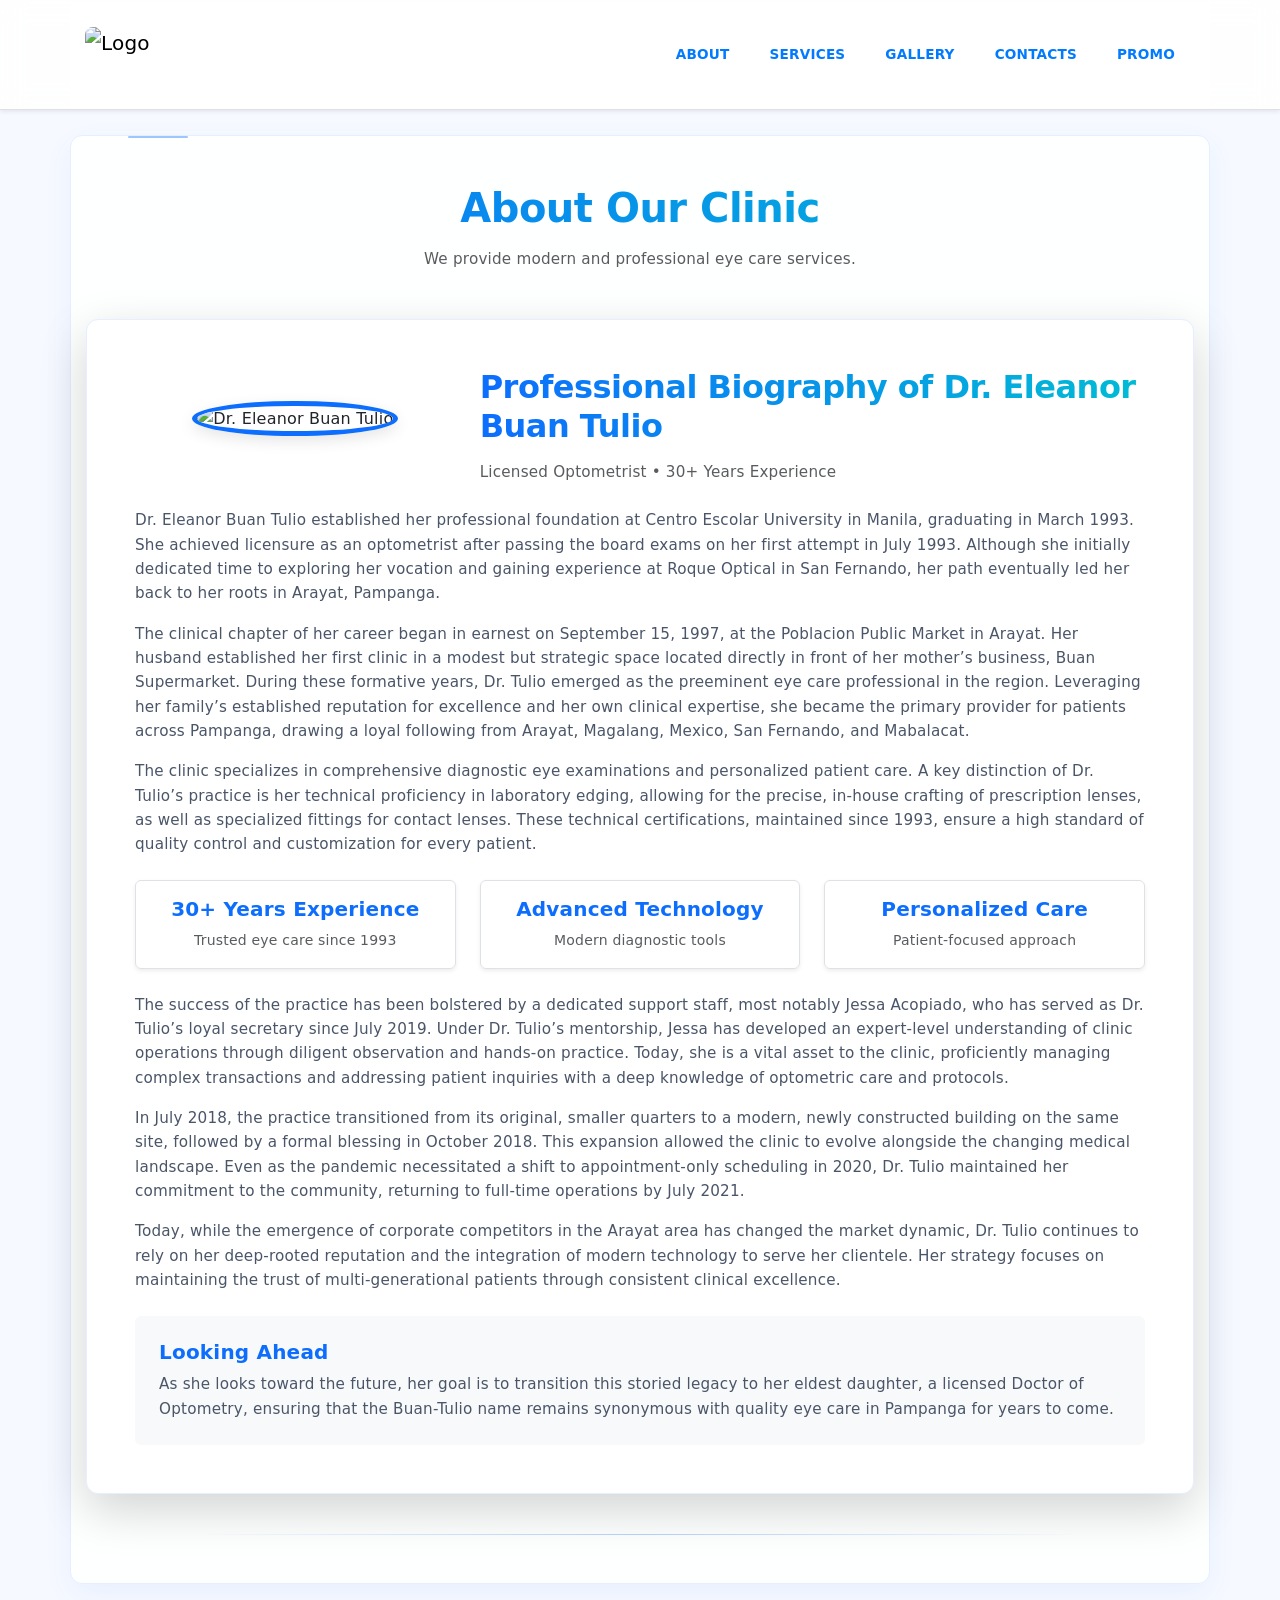
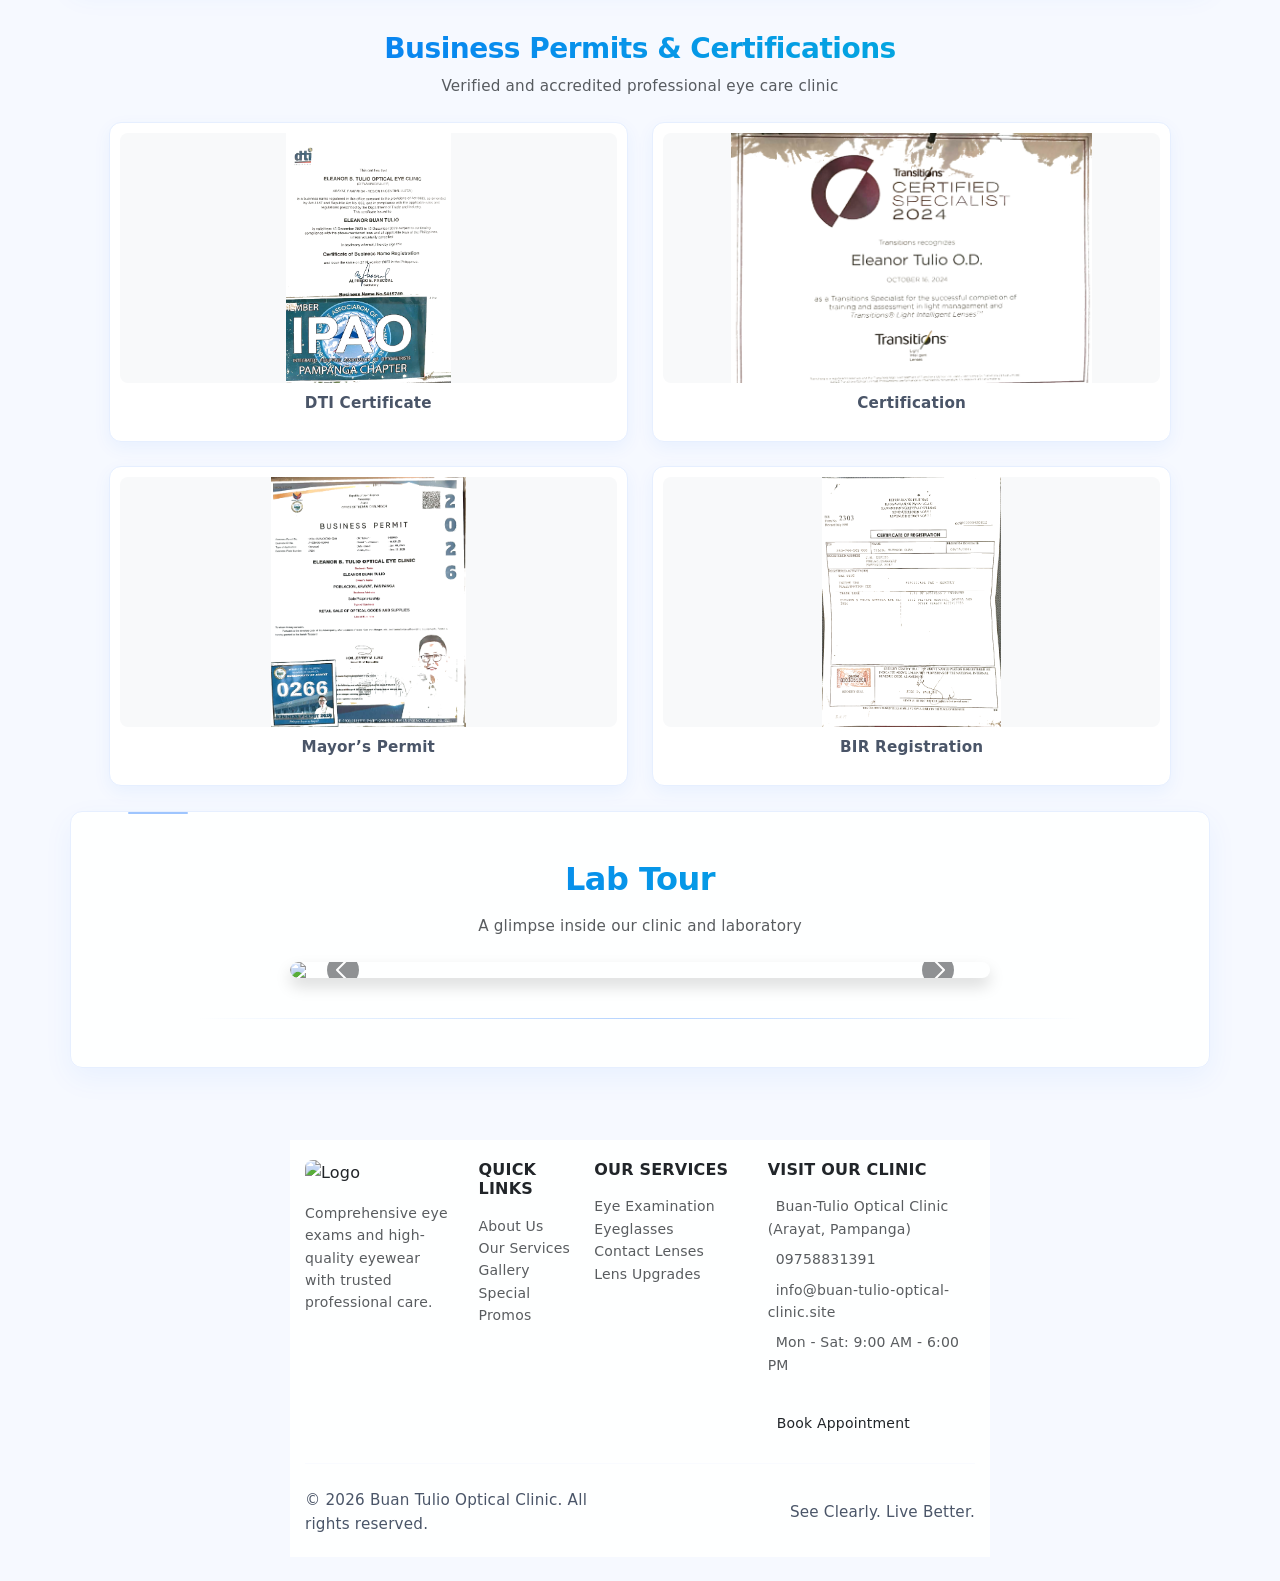
==== commit d9a4fb75: "Update about.html" ====
--- a/about.html
+++ b/about.html
@@ -260,60 +260,56 @@
      data-bs-wrap="true">
 
 <script src="https://cdn.jsdelivr.net/npm/bootstrap@5.3.0/dist/js/bootstrap.bundle.min.js"></script>
-<footer class="footer-section mt-0 py-0"> <div class="container">
-        <div class="row gy-3"> <div class="col-lg-3 col-md-6">
-                <div class="footer-brand">
-                    <img src="images/logo.png" alt="Buan Tulio Logo" style="height: 40px;" class="mb-2">
-                    <p class="text-muted small">
-                        Comprehensive eye exams and high-quality eyewear with trusted professional care.
-                    </p>
-                </div>
+<footer class="footer-section mt-5 py-4">
+    <div class="container">
+        <div class="row gy-4">
+            <div class="col-lg-3 col-md-6">
+                <img src="images/logo.png" alt="Logo" style="height: 40px;" class="mb-3">
+                <p class="text-muted small">Comprehensive eye exams and high-quality eyewear with trusted professional care.</p>
             </div>
 
             <div class="col-lg-2 col-md-6">
-                <h6 class="fw-bold mb-3">Quick Links</h6>
-                <ul class="list-unstyled footer-links small">
-                    <li class="mb-1"><a href="about.html" class="text-decoration-none text-muted">About Us</a></li>
-                    <li class="mb-1"><a href="services.html" class="text-decoration-none text-muted">Our Services</a></li>
-                    <li class="mb-1"><a href="gallery.html" class="text-decoration-none text-muted">Gallery</a></li>
+                <h6 class="fw-bold mb-3">QUICK LINKS</h6>
+                <ul class="list-unstyled small">
+                    <li><a href="about.html" class="text-decoration-none text-muted">About Us</a></li>
+                    <li><a href="services.html" class="text-decoration-none text-muted">Our Services</a></li>
+                    <li><a href="gallery.html" class="text-decoration-none text-muted">Gallery</a></li>
                     <li><a href="promo.html" class="text-decoration-none text-muted">Special Promos</a></li>
                 </ul>
             </div>
 
             <div class="col-lg-3 col-md-6">
-                <h6 class="fw-bold mb-3">Our Services</h6>
-                <ul class="list-unstyled footer-links small text-muted">
-                    <li class="mb-1">Eye Examination</li>
-                    <li class="mb-1">Eyeglasses</li>
-                    <li class="mb-1">Contact Lenses</li>
+                <h6 class="fw-bold mb-3">OUR SERVICES</h6>
+                <ul class="list-unstyled small text-muted">
+                    <li>Eye Examination</li>
+                    <li>Eyeglasses</li>
+                    <li>Contact Lenses</li>
                     <li>Lens Upgrades</li>
                 </ul>
             </div>
 
             <div class="col-lg-4 col-md-6">
-                <h6 class="fw-bold mb-3">Visit Our Clinic</h6>
-                <ul class="list-unstyled footer-contact small text-muted">
-                    <li class="mb-1"><i class="fas fa-map-marker-alt text-teal me-2"></i> Buan-Tulio Optical Clinic (Arayat, Pampanga)</li>
-                    <li class="mb-1"><i class="fas fa-phone-alt text-teal me-2"></i> 09758831391</li>
-                    <li class="mb-1"><i class="fas fa-envelope text-teal me-2"></i> info@buan-tulio-optical-clinic.site</li>
-                    <li><i class="fas fa-clock text-teal me-2"></i> Mon - Sat: 9:00 AM - 6:00 PM</li>
+                <h6 class="fw-bold mb-3">VISIT OUR CLINIC</h6>
+                <ul class="list-unstyled small text-muted">
+                    <li class="mb-2"><i class="fas fa-map-marker-alt me-2" style="color:#008080;"></i> Buan-Tulio Optical Clinic (Arayat, Pampanga)</li>
+                    <li class="mb-2"><i class="fas fa-phone-alt me-2" style="color:#008080;"></i> 09758831391</li>
+                    <li class="mb-2"><i class="fas fa-envelope me-2" style="color:#008080;"></i> info@buan-tulio-optical-clinic.site</li>
+                    <li><i class="fas fa-clock me-2" style="color:#008080;"></i> Mon - Sat: 9:00 AM - 6:00 PM</li>
                 </ul>
-                <a href="#appointment" class="btn btn-teal-outline btn-sm mt-2">Book Appointment</a>
-            </div>
-
-        </div>
-
-        <hr class="my-3 border-light">
-
-        <div class="row align-items-center small">
+                <a href="#appointment" class="btn btn-teal-outline btn-sm mt-3">Book Appointment</a>
+            </div>
+        </div>
+
+        <hr class="my-4 border-light">
+
+        <div class="row align-items-center small text-muted">
             <div class="col-md-6 text-center text-md-start">
-                <p class="mb-0 text-muted">&copy; 2026 Buan Tulio Optical Clinic. All rights reserved.</p>
+                <p class="mb-0">© 2026 Buan Tulio Optical Clinic. All rights reserved.</p>
             </div>
             <div class="col-md-6 text-center text-md-end">
-                <p class="mb-0 text-muted">See Clearly. Live Better.</p>
-            </div>
-        </div>
-    </div>
-</footer>
-</body>
+                <p class="mb-0">See Clearly. Live Better.</p>
+            </div>
+        </div>
+    </div>
+</footer></body>
 </html>
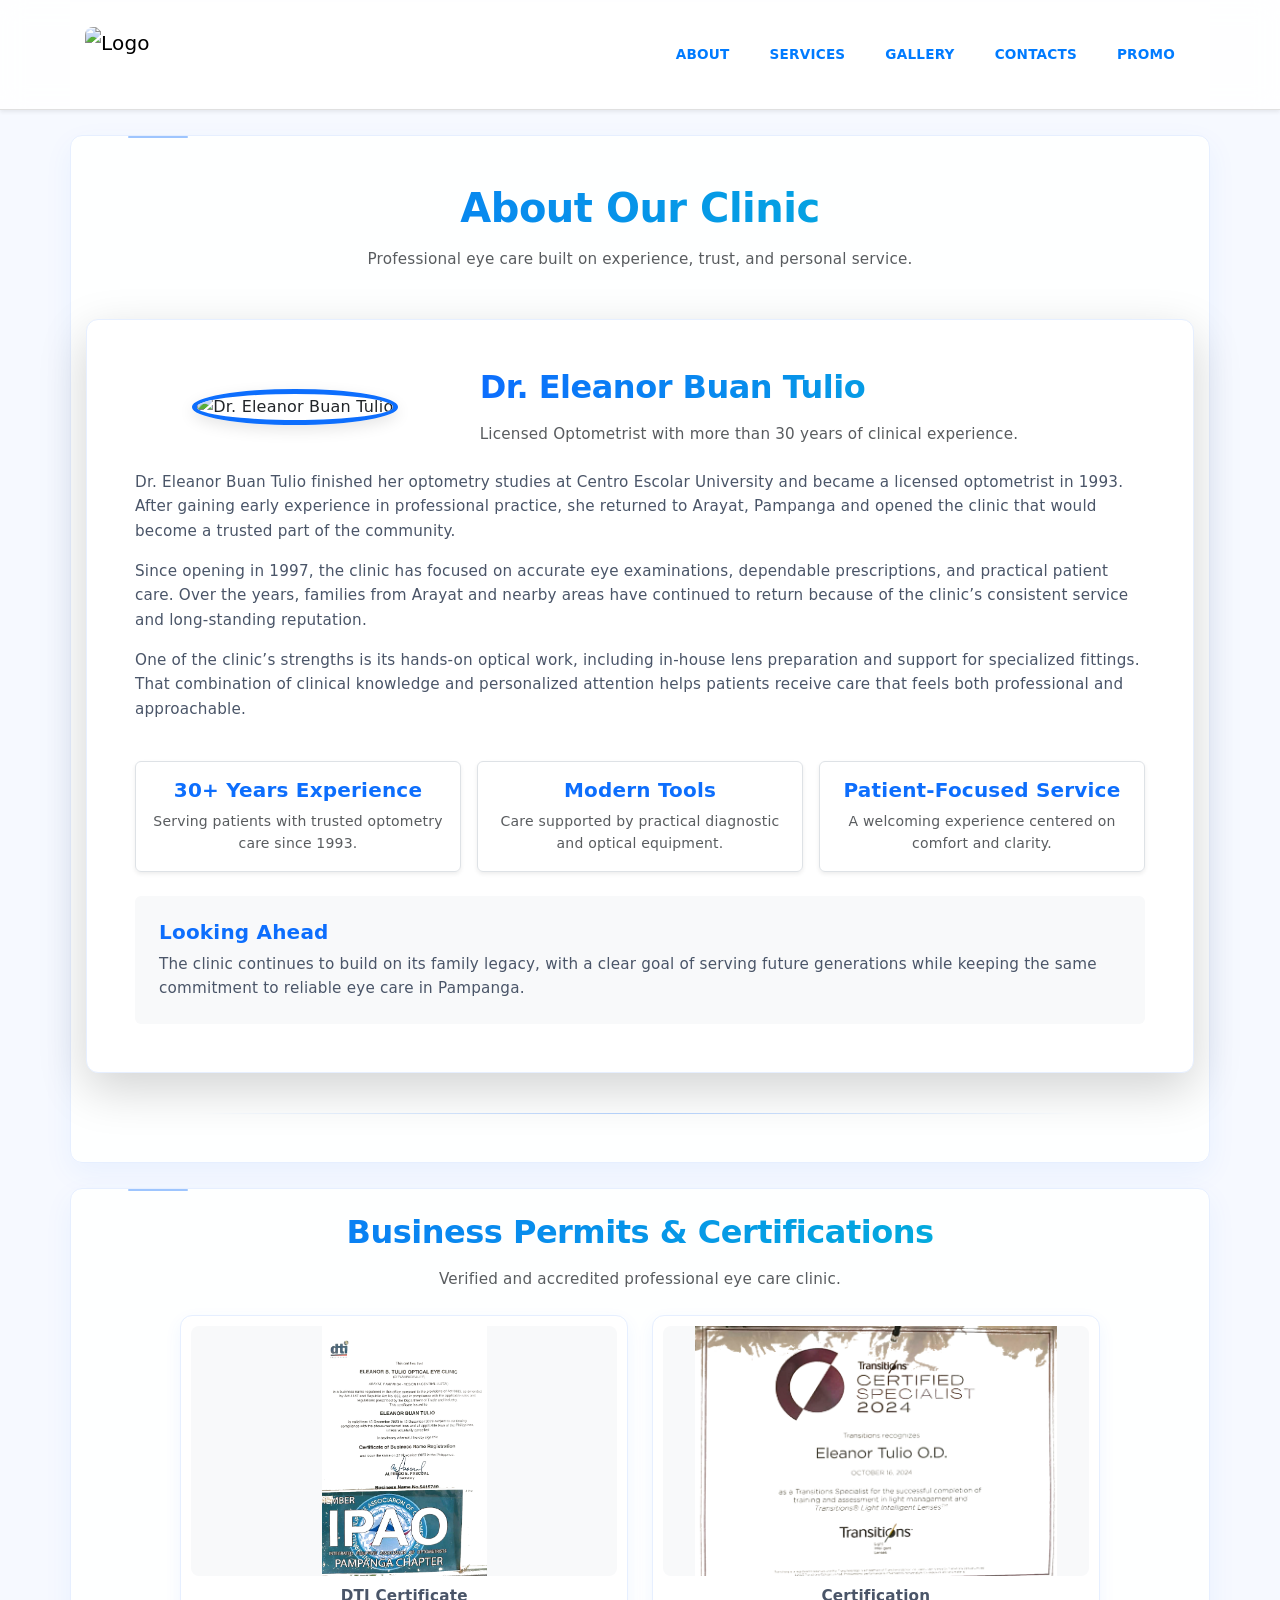
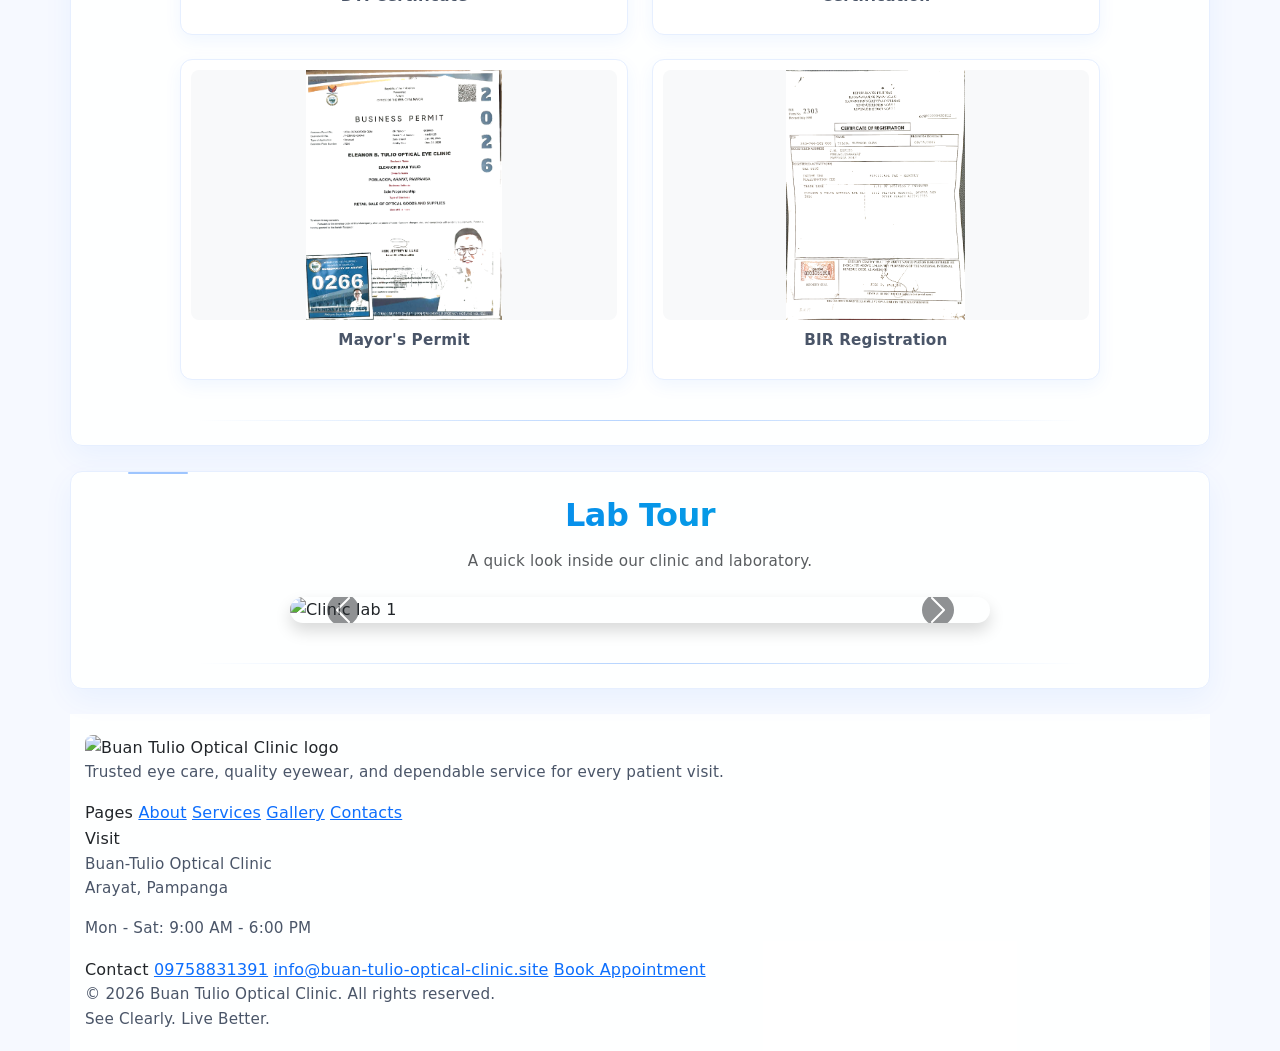
==== commit 2e886660: "Update about.html" ====
--- a/about.html
+++ b/about.html
@@ -3,8 +3,8 @@
 <head>
 <meta charset="UTF-8">
 <meta name="viewport" content="width=device-width, initial-scale=1.0">
-<title>Buan Tulio Optical Clinic</title>
-<link rel="icon" type="logo.jfif" href="/images/favicon.ico">
+<title>About | Buan Tulio Optical Clinic</title>
+<link rel="icon" type="image/x-icon" href="images/favicon.ico">
 <link href="https://cdn.jsdelivr.net/npm/bootstrap@5.3.0/dist/css/bootstrap.min.css" rel="stylesheet">
 <link rel="stylesheet" href="style.css">
 </head>
@@ -13,303 +13,170 @@
 <nav class="navbar navbar-expand-lg navbar-light bg-white sticky-top shadow-sm">
     <div class="container">
         <a class="navbar-brand" href="index.html">
-            <img src="images/logo.png" alt="Logo" style="height:50px;">
+            <img src="images/LOGO2.png" alt="Logo" style="height:50px;">
         </a>
-
         <button class="navbar-toggler" type="button" data-bs-toggle="collapse" data-bs-target="#clinicNav">
             <span class="navbar-toggler-icon"></span>
         </button>
-
         <div class="collapse navbar-collapse" id="clinicNav">
             <ul class="navbar-nav ms-auto align-items-center">
-                <li class="nav-item"><a class="nav-link" href="about.html">ABOUT</a></li>
+                <li class="nav-item"><a class="nav-link active" href="about.html">ABOUT</a></li>
                 <li class="nav-item"><a class="nav-link" href="services.html">SERVICES</a></li>
-                <li class="nav-item"><a class="nav-link active" href="gallery.html">GALLERY</a></li>
+                <li class="nav-item"><a class="nav-link" href="gallery.html">GALLERY</a></li>
                 <li class="nav-item"><a class="nav-link" href="contacts.html">CONTACTS</a></li>
-
-                 <li class="nav-item"><a class="nav-link text-danger fw-bold" href="promo.html">PROMO</a></li>
-      </ul>
-    </div>
-  </div>
-</nav>
+                <li class="nav-item"><a class="nav-link text-danger fw-bold" href="promo.html">PROMO</a></li>
+            </ul>
         </div>
     </div>
-
 </nav>
-<style>
-  @import url('https://fonts.googleapis.com/css2?family=Poppins:wght@300;400;600&display=swap');
-
-  section {
-  background: linear-gradient(
-    180deg,
-    #ffffff 0%,
-    #f5f9ff 50%,
-    #eef4ff 100%
-  ) !important;
-}
-
-    </style>
-</head>
-
-<body>
 
 <section class="container py-5">
-
     <div class="text-center mb-5">
         <h1 class="fw-bold">About Our Clinic</h1>
-        <p class="text-muted">We provide modern and professional eye care services.</p>
+        <p class="text-muted">Professional eye care built on experience, trust, and personal service.</p>
     </div>
 
     <div class="card border-0 shadow-lg">
-        <div class="card-body p-5">
+        <div class="card-body p-4 p-lg-5">
+            <div class="row align-items-center g-4 mb-4">
+                <div class="col-md-4 text-center">
+                    <img src="images/owner.jfif" alt="Dr. Eleanor Buan Tulio" class="owner-jfif">
+                </div>
+                <div class="col-md-8">
+                    <h2 class="fw-bold text-primary">Dr. Eleanor Buan Tulio</h2>
+                    <p class="text-muted mb-0">Licensed Optometrist with more than 30 years of clinical experience.</p>
+                </div>
+            </div>
 
-            <div class="row align-items-center mb-4">
+            <p>Dr. Eleanor Buan Tulio finished her optometry studies at Centro Escolar University and became a licensed optometrist in 1993. After gaining early experience in professional practice, she returned to Arayat, Pampanga and opened the clinic that would become a trusted part of the community.</p>
+            <p>Since opening in 1997, the clinic has focused on accurate eye examinations, dependable prescriptions, and practical patient care. Over the years, families from Arayat and nearby areas have continued to return because of the clinic’s consistent service and long-standing reputation.</p>
+            <p>One of the clinic’s strengths is its hands-on optical work, including in-house lens preparation and support for specialized fittings. That combination of clinical knowledge and personalized attention helps patients receive care that feels both professional and approachable.</p>
 
-    <!-- Owner Image -->
-    <div class="col-md-4 text-center mb-3">
-        <img src="images/owner.jfif" alt="Dr. Eleanor Buan Tulio" class="owner-jfif">
-    </div>
-
-    <!-- Owner Text -->
-    <div class="col-md-8">
-        <h2 class="fw-bold text-primary">
-            Professional Biography of Dr. Eleanor Buan Tulio
-        </h2>
-        <p class="text-muted mb-0">Licensed Optometrist • 30+ Years Experience</p>
-    </div>
-
-</div>
-            <p>
-                Dr. Eleanor Buan Tulio established her professional foundation at Centro Escolar University in 
-                Manila, graduating in March 1993. She achieved licensure as an optometrist after passing the 
-                board exams on her first attempt in July 1993. Although she initially dedicated time to exploring 
-                her vocation and gaining experience at Roque Optical in San Fernando, her path eventually led 
-                her back to her roots in Arayat, Pampanga.
-            </p>
-
-            <p>
-                The clinical chapter of her career began in earnest on September 15, 1997, at the Poblacion 
-                Public Market in Arayat. Her husband established her first clinic in a modest but strategic space 
-                located directly in front of her mother’s business, Buan Supermarket. During these formative 
-                years, Dr. Tulio emerged as the preeminent eye care professional in the region. Leveraging her 
-                family’s established reputation for excellence and her own clinical expertise, she became the 
-                primary provider for patients across Pampanga, drawing a loyal following from Arayat, Magalang, 
-                Mexico, San Fernando, and Mabalacat.
-            </p>
-
-            <p>
-                The clinic specializes in comprehensive diagnostic eye examinations and personalized patient 
-                care. A key distinction of Dr. Tulio’s practice is her technical proficiency in laboratory edging, 
-                allowing for the precise, in-house crafting of prescription lenses, as well as specialized fittings 
-                for contact lenses. These technical certifications, maintained since 1993, ensure a high 
-                standard of quality control and customization for every patient.
-            </p>
-
-            <div class="row text-center my-4">
+            <div class="row text-center g-3 my-4">
                 <div class="col-md-4">
-                    <div class="p-3 border rounded shadow-sm">
+                    <div class="p-3 border rounded shadow-sm h-100">
                         <h5 class="fw-bold text-primary">30+ Years Experience</h5>
-                        <p class="small text-muted mb-0">Trusted eye care since 1993</p>
+                        <p class="small text-muted mb-0">Serving patients with trusted optometry care since 1993.</p>
                     </div>
                 </div>
                 <div class="col-md-4">
-                    <div class="p-3 border rounded shadow-sm">
-                        <h5 class="fw-bold text-primary">Advanced Technology</h5>
-                        <p class="small text-muted mb-0">Modern diagnostic tools</p>
+                    <div class="p-3 border rounded shadow-sm h-100">
+                        <h5 class="fw-bold text-primary">Modern Tools</h5>
+                        <p class="small text-muted mb-0">Care supported by practical diagnostic and optical equipment.</p>
                     </div>
                 </div>
                 <div class="col-md-4">
-                    <div class="p-3 border rounded shadow-sm">
-                        <h5 class="fw-bold text-primary">Personalized Care</h5>
-                        <p class="small text-muted mb-0">Patient-focused approach</p>
+                    <div class="p-3 border rounded shadow-sm h-100">
+                        <h5 class="fw-bold text-primary">Patient-Focused Service</h5>
+                        <p class="small text-muted mb-0">A welcoming experience centered on comfort and clarity.</p>
                     </div>
                 </div>
             </div>
 
-            <p>
-                The success of the practice has been bolstered by a dedicated support staff, most notably 
-                Jessa Acopiado, who has served as Dr. Tulio’s loyal secretary since July 2019. Under Dr. 
-                Tulio’s mentorship, Jessa has developed an expert-level understanding of clinic operations 
-                through diligent observation and hands-on practice. Today, she is a vital asset to the clinic, 
-                proficiently managing complex transactions and addressing patient inquiries with a deep 
-                knowledge of optometric care and protocols.
-            </p>
-
-            <p>
-                In July 2018, the practice transitioned from its original, smaller quarters to a modern, newly 
-                constructed building on the same site, followed by a formal blessing in October 2018. This 
-                expansion allowed the clinic to evolve alongside the changing medical landscape. Even as the 
-                pandemic necessitated a shift to appointment-only scheduling in 2020, Dr. Tulio maintained her 
-                commitment to the community, returning to full-time operations by July 2021.
-            </p>
-
-            <p>
-                Today, while the emergence of corporate competitors in the Arayat area has changed the 
-                market dynamic, Dr. Tulio continues to rely on her deep-rooted reputation and the integration 
-                of modern technology to serve her clientele. Her strategy focuses on maintaining the trust of 
-                multi-generational patients through consistent clinical excellence.
-            </p>
-
             <div class="mt-4 p-4 bg-light rounded">
                 <h5 class="fw-bold text-primary">Looking Ahead</h5>
-                <p class="mb-0">
-                    As she looks toward the future, her goal is to transition this storied legacy to her eldest 
-                    daughter, a licensed Doctor of Optometry, ensuring that the Buan-Tulio name remains 
-                    synonymous with quality eye care in Pampanga for years to come.
-                </p>
+                <p class="mb-0">The clinic continues to build on its family legacy, with a clear goal of serving future generations while keeping the same commitment to reliable eye care in Pampanga.</p>
             </div>
-
         </div>
     </div>
 </section>
-<!-- Permits Section -->
-<div class="mt-5">
-    <h3 class="fw-bold text-center text-primary mb-2">
-        Business Permits & Certifications
-    </h3>
-    <p class="text-center text-muted mb-4">
-        Verified and accredited professional eye care clinic
-    </p>
+
+<section class="container py-4">
+    <div class="text-center mb-4">
+        <h2 class="fw-bold text-primary">Business Permits & Certifications</h2>
+        <p class="text-muted">Verified and accredited professional eye care clinic.</p>
+    </div>
 
     <div class="row justify-content-center g-4">
-
         <div class="col-md-5">
             <div class="permit-box">
-                <img src="images/dti1.png" alt="DTI Permit">
+                <img src="images/dti1.png" alt="DTI Certificate">
                 <p class="text-center mt-2 fw-semibold">DTI Certificate</p>
             </div>
         </div>
-
         <div class="col-md-5">
             <div class="permit-box">
-                <img src="images/dti2.png" alt="Certification">
+                <img src="images/dti2.png" alt="Clinic certification">
                 <p class="text-center mt-2 fw-semibold">Certification</p>
             </div>
         </div>
-
         <div class="col-md-5">
             <div class="permit-box">
-                <img src="images/dti3.png" alt="Mayor Permit">
-                <p class="text-center mt-2 fw-semibold">Mayor’s Permit</p>
+                <img src="images/dti3.png" alt="Mayor permit">
+                <p class="text-center mt-2 fw-semibold">Mayor's Permit</p>
+            </div>
+        </div>
+        <div class="col-md-5">
+            <div class="permit-box">
+                <img src="images/dti4.png" alt="BIR registration">
+                <p class="text-center mt-2 fw-semibold">BIR Registration</p>
+            </div>
+        </div>
+    </div>
+</section>
+
+<section class="container py-4">
+    <div class="text-center mb-4">
+        <h2 class="fw-bold text-primary">Lab Tour</h2>
+        <p class="text-muted">A quick look inside our clinic and laboratory.</p>
+    </div>
+
+    <div id="labCarousel" class="carousel slide carousel-fade" data-bs-ride="carousel">
+        <div class="carousel-inner rounded-4 shadow">
+            <div class="carousel-item active"><img src="images/lab1.png" class="d-block w-100" alt="Clinic lab 1"></div>
+            <div class="carousel-item"><img src="images/lab2.png" class="d-block w-100" alt="Clinic lab 2"></div>
+            <div class="carousel-item"><img src="images/lab3.png" class="d-block w-100" alt="Clinic lab 3"></div>
+            <div class="carousel-item"><img src="images/lab4.png" class="d-block w-100" alt="Clinic lab 4"></div>
+            <div class="carousel-item"><img src="images/lab5.png" class="d-block w-100" alt="Clinic lab 5"></div>
+            <div class="carousel-item"><img src="images/lab6.png" class="d-block w-100" alt="Clinic lab 6"></div>
+        </div>
+
+        <button class="carousel-control-prev" type="button" data-bs-target="#labCarousel" data-bs-slide="prev">
+            <span class="carousel-control-prev-icon bg-dark rounded-circle p-2"></span>
+        </button>
+        <button class="carousel-control-next" type="button" data-bs-target="#labCarousel" data-bs-slide="next">
+            <span class="carousel-control-next-icon bg-dark rounded-circle p-2"></span>
+        </button>
+    </div>
+</section>
+
+<script src="https://cdn.jsdelivr.net/npm/bootstrap@5.3.0/dist/js/bootstrap.bundle.min.js"></script>
+
+<footer class="clinic-footer">
+    <div class="container">
+        <div class="clinic-footer__inner">
+            <div class="clinic-footer__brand">
+                <img src="images/LOGO2.png" alt="Buan Tulio Optical Clinic logo">
+                <p>Trusted eye care, quality eyewear, and dependable service for every patient visit.</p>
+            </div>
+
+            <div class="clinic-footer__group">
+                <span class="clinic-footer__title">Pages</span>
+                <a href="about.html">About</a>
+                <a href="services.html">Services</a>
+                <a href="gallery.html">Gallery</a>
+                <a href="contacts.html">Contacts</a>
+            </div>
+
+            <div class="clinic-footer__group">
+                <span class="clinic-footer__title">Visit</span>
+                <p>Buan-Tulio Optical Clinic<br>Arayat, Pampanga</p>
+                <p>Mon - Sat: 9:00 AM - 6:00 PM</p>
+            </div>
+
+            <div class="clinic-footer__group">
+                <span class="clinic-footer__title">Contact</span>
+                <a href="tel:09758831391">09758831391</a>
+                <a href="mailto:info@buan-tulio-optical-clinic.site">info@buan-tulio-optical-clinic.site</a>
+                <a href="index.html#appointment" class="clinic-footer__cta">Book Appointment</a>
             </div>
         </div>
 
-        <div class="col-md-5">
-            <div class="permit-box">
-                <img src="images/dti4.png" alt="BIR">
-                <p class="text-center mt-2 fw-semibold">BIR Registration</p>
-            </div>
-        </div>
-
-    </div>
-</div>
-
-<section class="container py-5">
-
-    <div class="text-center mb-4">
-        <h2 class="fw-bold text-primary">Lab Tour</h2>
-        <p class="text-muted">A glimpse inside our clinic and laboratory</p>
-    </div>
-
-    <div id="labCarousel" class="carousel slide carousel-fade" data-bs-ride="carousel">
-
-        <div class="carousel-inner rounded-4 shadow">
-
-            <div class="carousel-item active">
-                <img src="images/lab1.png" class="d-block w-100">
-            </div>
-
-            <div class="carousel-item">
-                <img src="images/lab2.png" class="d-block w-100">
-            </div>
-
-            <div class="carousel-item">
-                <img src="images/lab3.png" class="d-block w-100">
-            </div>
-
-            <div class="carousel-item">
-                <img src="images/lab4.png" class="d-block w-100">
-            </div>
-
-            <div class="carousel-item">
-                <img src="images/lab5.png" class="d-block w-100">
-            </div>
-
-            <div class="carousel-item">
-                <img src="images/lab6.png" class="d-block w-100">
-            </div>
-
-        </div>
-
-        <!-- Controls -->
-        <button class="carousel-control-prev" type="button" data-bs-target="#labCarousel" data-bs-slide="prev">
-            <span class="carousel-control-prev-icon bg-dark rounded-circle p-2"></span>
-        </button>
-
-        <button class="carousel-control-next" type="button" data-bs-target="#labCarousel" data-bs-slide="next">
-            <span class="carousel-control-next-icon bg-dark rounded-circle p-2"></span>
-        </button>
-
-    </div>
-
-</section>
-
-<div id="labCarousel" class="carousel slide carousel-fade"
-     data-bs-ride="carousel"
-     data-bs-interval="2000"
-     data-bs-wrap="true">
-
-<script src="https://cdn.jsdelivr.net/npm/bootstrap@5.3.0/dist/js/bootstrap.bundle.min.js"></script>
-<footer class="footer-section mt-5 py-4">
-    <div class="container">
-        <div class="row gy-4">
-            <div class="col-lg-3 col-md-6">
-                <img src="images/logo.png" alt="Logo" style="height: 40px;" class="mb-3">
-                <p class="text-muted small">Comprehensive eye exams and high-quality eyewear with trusted professional care.</p>
-            </div>
-
-            <div class="col-lg-2 col-md-6">
-                <h6 class="fw-bold mb-3">QUICK LINKS</h6>
-                <ul class="list-unstyled small">
-                    <li><a href="about.html" class="text-decoration-none text-muted">About Us</a></li>
-                    <li><a href="services.html" class="text-decoration-none text-muted">Our Services</a></li>
-                    <li><a href="gallery.html" class="text-decoration-none text-muted">Gallery</a></li>
-                    <li><a href="promo.html" class="text-decoration-none text-muted">Special Promos</a></li>
-                </ul>
-            </div>
-
-            <div class="col-lg-3 col-md-6">
-                <h6 class="fw-bold mb-3">OUR SERVICES</h6>
-                <ul class="list-unstyled small text-muted">
-                    <li>Eye Examination</li>
-                    <li>Eyeglasses</li>
-                    <li>Contact Lenses</li>
-                    <li>Lens Upgrades</li>
-                </ul>
-            </div>
-
-            <div class="col-lg-4 col-md-6">
-                <h6 class="fw-bold mb-3">VISIT OUR CLINIC</h6>
-                <ul class="list-unstyled small text-muted">
-                    <li class="mb-2"><i class="fas fa-map-marker-alt me-2" style="color:#008080;"></i> Buan-Tulio Optical Clinic (Arayat, Pampanga)</li>
-                    <li class="mb-2"><i class="fas fa-phone-alt me-2" style="color:#008080;"></i> 09758831391</li>
-                    <li class="mb-2"><i class="fas fa-envelope me-2" style="color:#008080;"></i> info@buan-tulio-optical-clinic.site</li>
-                    <li><i class="fas fa-clock me-2" style="color:#008080;"></i> Mon - Sat: 9:00 AM - 6:00 PM</li>
-                </ul>
-                <a href="#appointment" class="btn btn-teal-outline btn-sm mt-3">Book Appointment</a>
-            </div>
-        </div>
-
-        <hr class="my-4 border-light">
-
-        <div class="row align-items-center small text-muted">
-            <div class="col-md-6 text-center text-md-start">
-                <p class="mb-0">© 2026 Buan Tulio Optical Clinic. All rights reserved.</p>
-            </div>
-            <div class="col-md-6 text-center text-md-end">
-                <p class="mb-0">See Clearly. Live Better.</p>
-            </div>
+        <div class="clinic-footer__bottom">
+            <p class="mb-0">&copy; 2026 Buan Tulio Optical Clinic. All rights reserved.</p>
+            <p class="mb-0">See Clearly. Live Better.</p>
         </div>
     </div>
-</footer></body>
+</footer>
+</body>
 </html>
